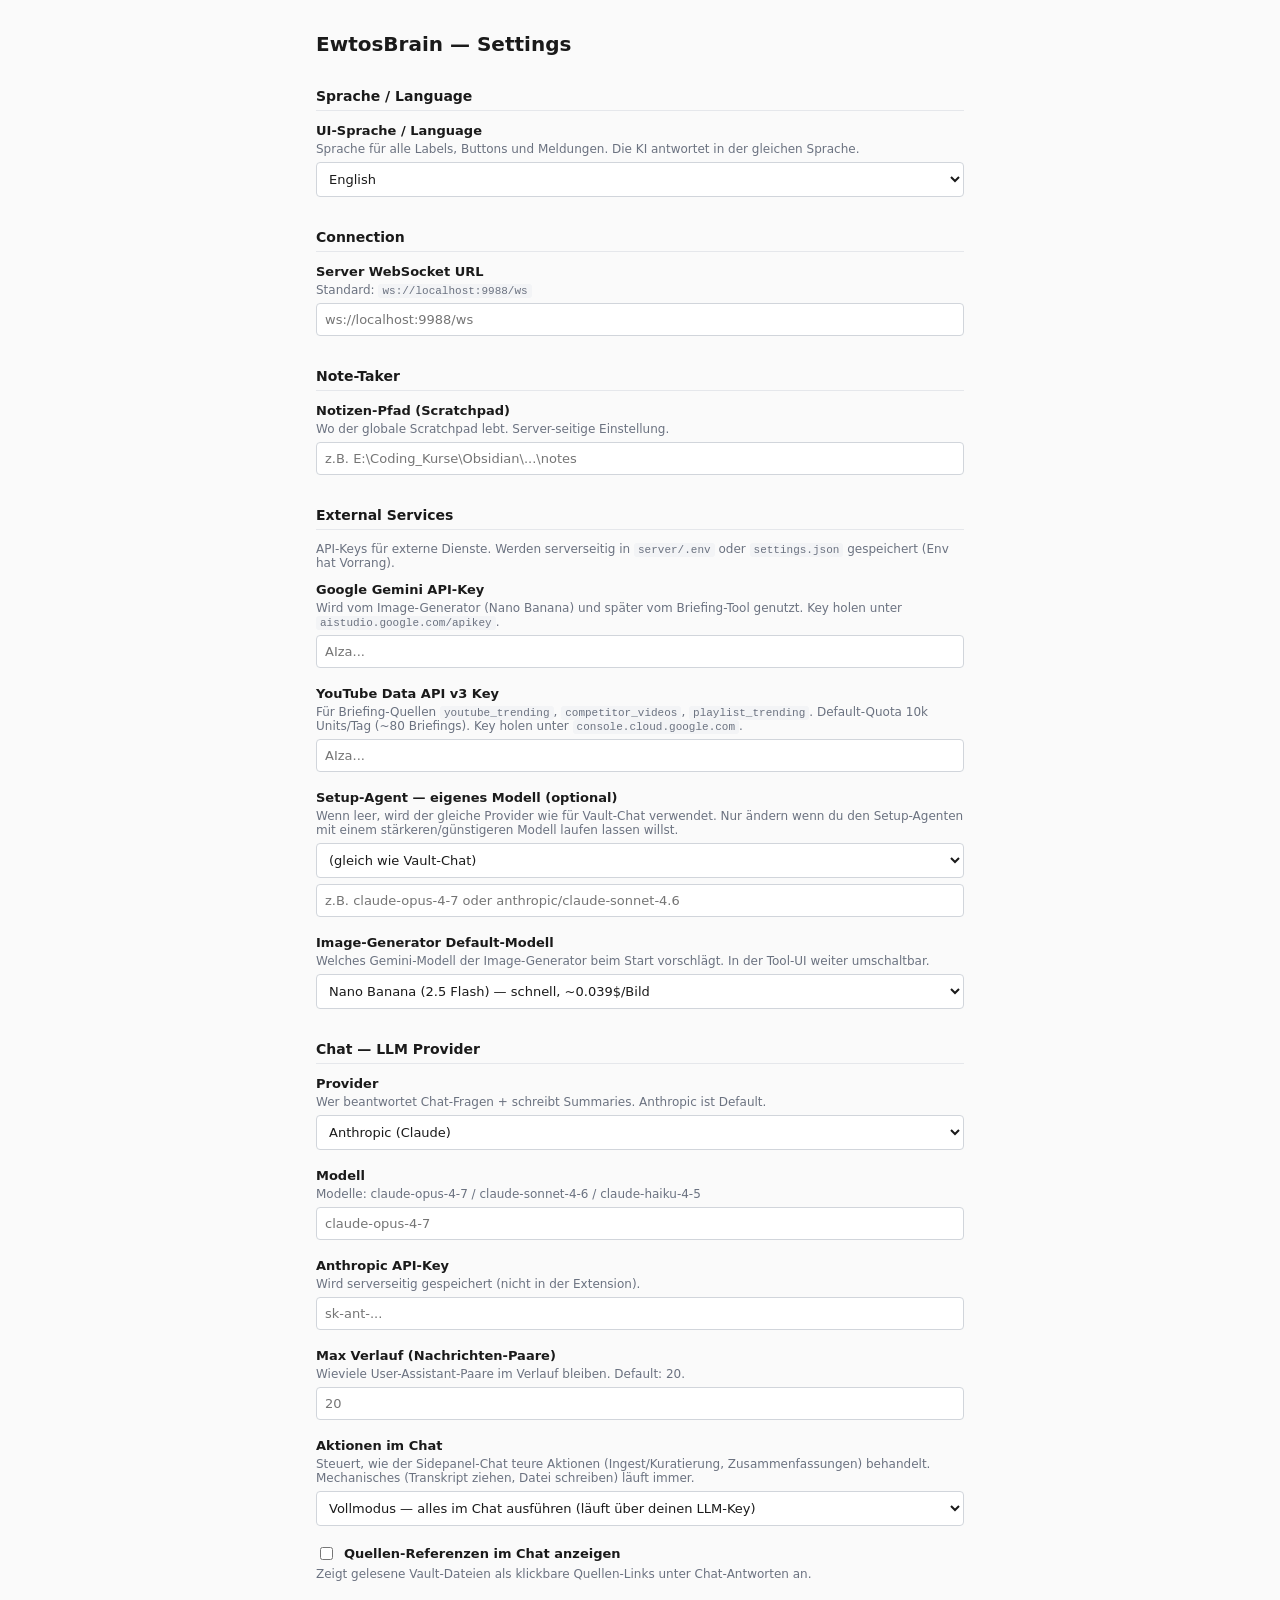
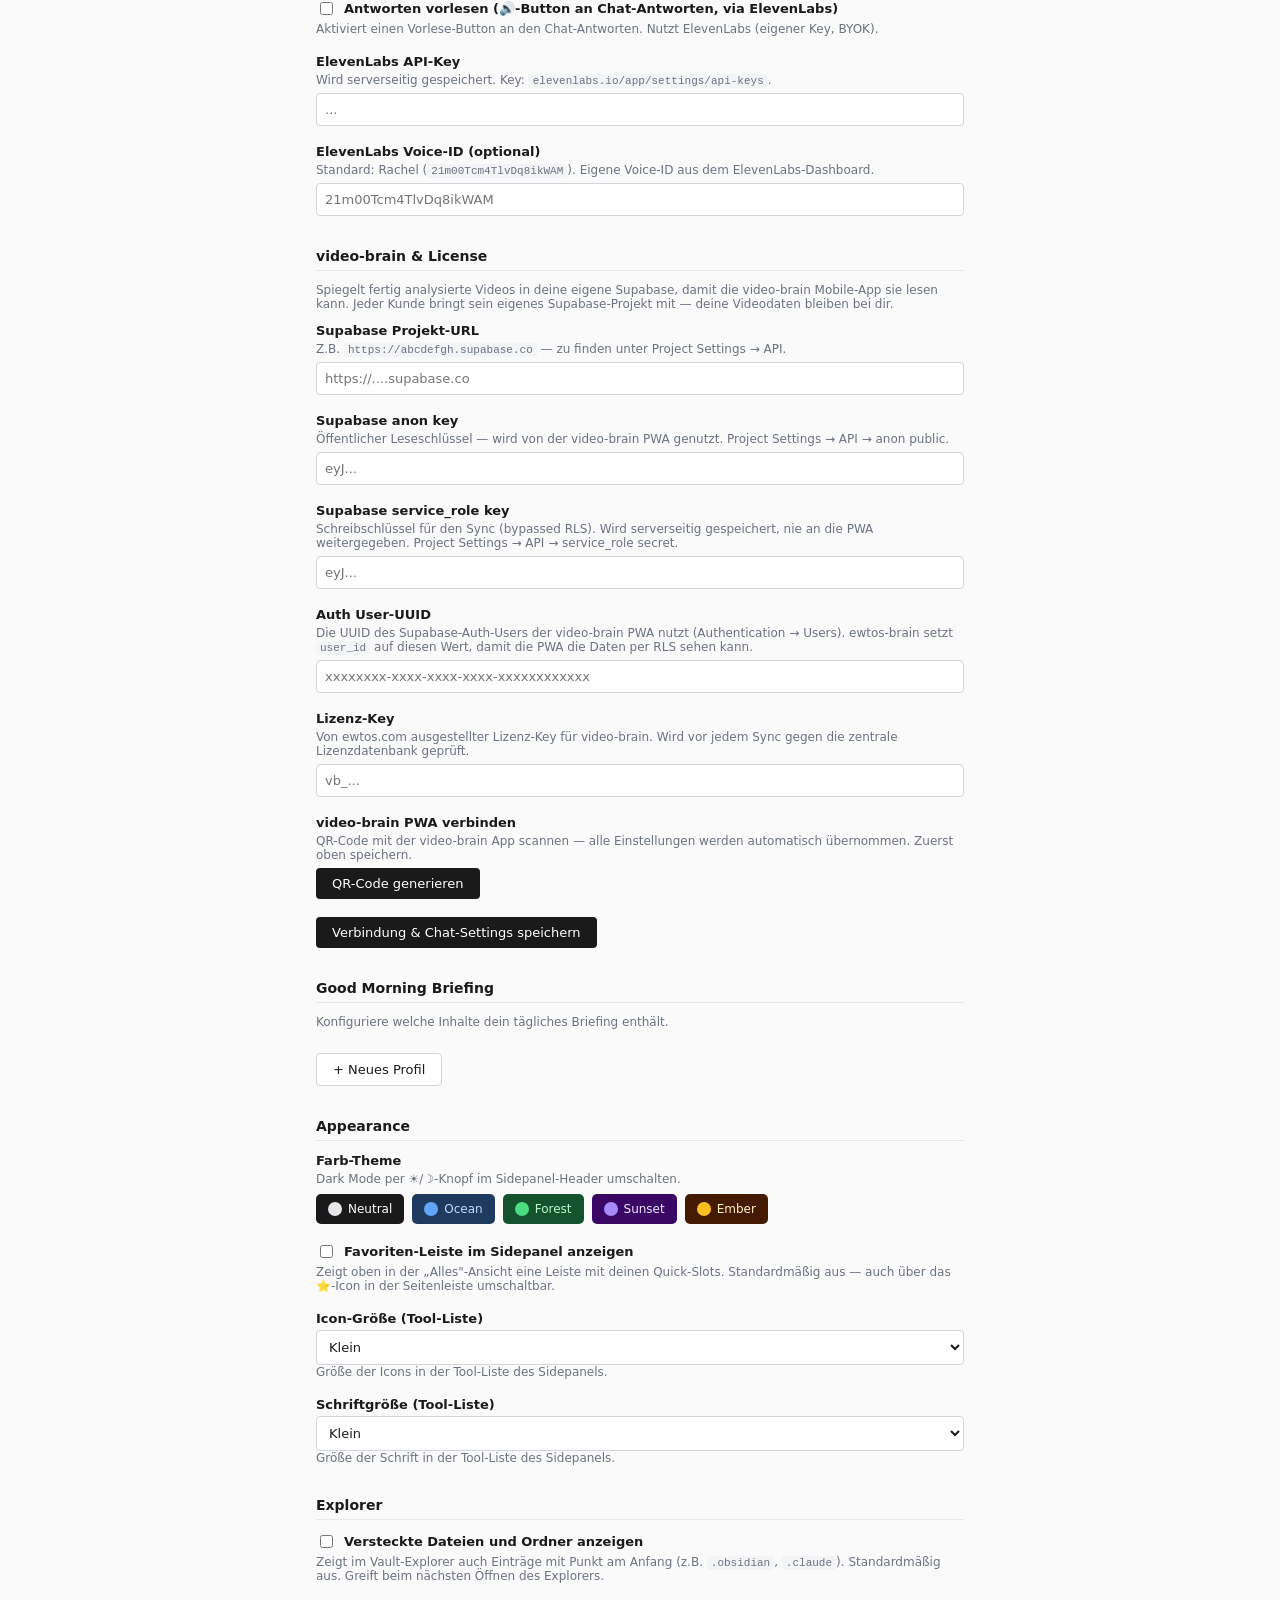
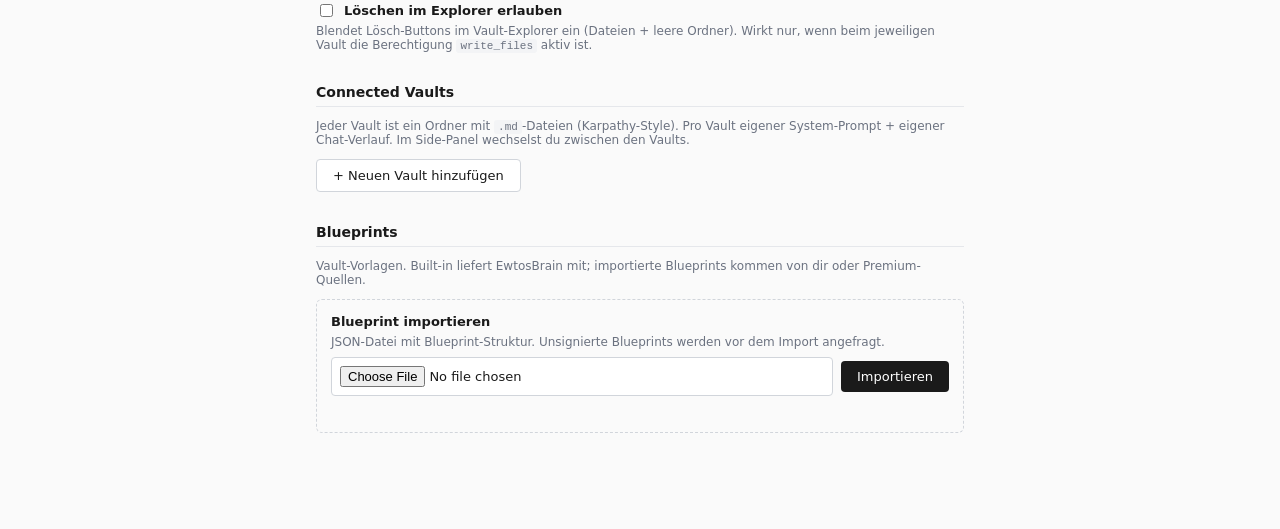
==== extension/options/options.html @ ece47c53 "feat: i18n Phase A — Extension string substitution + entry-point wiring - chat.js, notes.js, bookmar" ====
<!DOCTYPE html>
<html lang="en">
<head>
  <meta charset="UTF-8" />
  <title data-i18n="options.title">EwtosBrain — Settings</title>
  <link rel="stylesheet" href="../themes.css" />
  <style>
    * { box-sizing: border-box; }
    body {
      font-family: -apple-system, BlinkMacSystemFont, "Segoe UI", system-ui, sans-serif;
      max-width: 680px;
      margin: 32px auto;
      padding: 0 16px 64px;
      color: var(--text);
      background: var(--bg);
    }
    h1 { font-size: 20px; margin-bottom: 24px; color: var(--text); }
    h2 {
      font-size: 14px;
      margin-top: 32px;
      margin-bottom: 12px;
      padding-bottom: 6px;
      border-bottom: 1px solid var(--border);
      color: var(--text);
    }
    .field { margin-bottom: 18px; }
    label { display: block; font-weight: 600; font-size: 13px; margin-bottom: 4px; color: var(--text); }
    .hint { font-size: 12px; color: var(--text-muted); margin-bottom: 6px; }
    .hint code {
      background: var(--bg-subtle);
      padding: 1px 4px;
      border-radius: 3px;
      font-family: ui-monospace, "Consolas", monospace;
      font-size: 11px;
    }
    input, select, textarea {
      width: 100%;
      padding: 8px;
      border: 1px solid var(--border-input);
      border-radius: 4px;
      font-size: 13px;
      font-family: inherit;
      background: var(--bg-card);
      color: var(--text);
    }
    input[type="checkbox"], input[type="radio"] { width: auto; padding: 0; border: none; background: none; }
    textarea {
      min-height: 140px;
      resize: vertical;
      font-family: ui-monospace, "Consolas", monospace;
      font-size: 12px;
      line-height: 1.4;
    }
    button {
      padding: 8px 16px;
      background: var(--accent);
      color: var(--accent-text);
      border: none;
      border-radius: 4px;
      cursor: pointer;
      font-size: 13px;
      font-family: inherit;
    }
    button:hover:not(:disabled) { background: var(--accent-hover); }
    button:disabled { opacity: 0.5; cursor: not-allowed; }
    button.secondary {
      background: var(--bg-card);
      color: var(--text);
      border: 1px solid var(--border-input);
    }
    button.danger {
      background: var(--bg-card);
      color: var(--status-offline);
      border: 1px solid var(--badge-overdue-bg);
    }
    button.danger:hover { background: var(--badge-overdue-bg); }
    .saved { font-size: 12px; margin-left: 8px; }

    .vault-card {
      border: 1px solid var(--border);
      border-radius: 6px;
      margin-bottom: 10px;
      background: var(--bg-card);
    }
    .vault-card.editing { border-color: var(--accent); }
    .vault-header {
      display: flex;
      align-items: center;
      gap: 10px;
      padding: 12px 14px;
      cursor: pointer;
      user-select: none;
    }
    .vault-header:hover { background: var(--bg-hover); }
    .vault-card.editing .vault-header { background: var(--bg-hover); cursor: default; }
    .vault-title { flex: 1; min-width: 0; }
    .vault-title strong { font-size: 14px; display: block; }
    .vault-path-summary {
      font-size: 11px;
      color: var(--text-muted);
      font-family: ui-monospace, "Consolas", monospace;
      overflow: hidden;
      text-overflow: ellipsis;
      white-space: nowrap;
    }
    .vault-toggle {
      background: none;
      border: none;
      padding: 4px 8px;
      font-size: 14px;
      color: var(--text-muted);
      cursor: pointer;
    }
    .vault-body {
      display: none;
      padding: 0 14px 14px;
      border-top: 1px solid var(--border);
    }
    .vault-card.editing .vault-body { display: block; }
    .vault-actions {
      display: flex;
      gap: 6px;
      flex-wrap: wrap;
      margin-top: 12px;
    }
    .vault-status {
      font-size: 11px;
      color: var(--text-muted);
      margin-top: 8px;
      min-height: 14px;
    }
    .vault-status.error { color: var(--status-offline); }
    .vault-status.success { color: var(--status-online); }

    #add-vault-form {
      border: 1px dashed var(--border-input);
      border-radius: 6px;
      padding: 14px;
      margin-top: 12px;
      background: var(--bg);
    }
    #add-vault-form.hidden { display: none; }
    .empty-vaults {
      color: var(--text-muted);
      font-size: 12px;
      font-style: italic;
      padding: 12px 0;
    }

    .theme-previews {
      display: flex;
      gap: 8px;
      flex-wrap: wrap;
      margin-top: 8px;
    }
    .theme-swatch {
      display: flex;
      align-items: center;
      gap: 6px;
      padding: 6px 10px;
      border-radius: 5px;
      border: 2px solid transparent;
      cursor: pointer;
      font-size: 12px;
      font-weight: 500;
      transition: border-color 0.1s;
    }
    .theme-swatch .dot {
      width: 14px;
      height: 14px;
      border-radius: 50%;
      flex-shrink: 0;
    }
    .theme-swatch.active { outline: 2px solid var(--accent); outline-offset: 2px; }

    .swatch-neutral { background: #1a1a1a; color: #fff; }
    .swatch-ocean   { background: #1e3a5f; color: #bfdbfe; }
    .swatch-forest  { background: #14532d; color: #bbf7d0; }
    .swatch-sunset  { background: #3b0764; color: #ede9fe; }
    .swatch-ember   { background: #451a03; color: #fef3c7; }

    .dot-neutral { background: #e5e7eb; }
    .dot-ocean   { background: #60a5fa; }
    .dot-forest  { background: #4ade80; }
    .dot-sunset  { background: #a78bfa; }
    .dot-ember   { background: #fbbf24; }

    .provider-field.hidden { display: none; }

    .source-tags { display: flex; gap: 4px; flex-wrap: wrap; margin: 4px 0; }
    .source-tag {
      font-size: 10px; padding: 2px 6px; border-radius: 3px;
      background: var(--bg-subtle, #f3f4f6); color: var(--text-muted, #6b7280);
      border: 1px solid var(--border, #e5e7eb);
    }
    .briefing-block {
      border: 1px solid var(--border-input, #e5e7eb); border-radius: 6px;
      padding: 8px 10px; background: var(--bg, #fff);
    }
    .briefing-block-head { display: flex; align-items: center; gap: 6px; }
    .briefing-block-btn {
      padding: 2px 7px; font-size: 13px; line-height: 1; border-radius: 4px;
      border: 1px solid var(--border-input, #ddd); background: transparent;
      color: var(--text, inherit); cursor: pointer; width: auto;
    }
    .briefing-block-btn:hover:not(:disabled) { background: var(--bg-hover, rgba(0,0,0,0.05)); }
    .briefing-block-btn:disabled { opacity: 0.35; cursor: default; }
    .briefing-block-btn.danger { color: #e5534b; border-color: #e5534b; }
    .briefing-block-params {
      display: flex; flex-wrap: wrap; gap: 8px; margin-top: 8px;
      padding-left: 4px;
    }
    .briefing-param { display: flex; flex-direction: column; gap: 2px; font-size: 11px; font-weight: normal; flex: 1; min-width: 120px; }
    .briefing-param input, .briefing-param textarea { font-size: 12px; padding: 4px 6px; }
  </style>
</head>
<body>
  <h1 data-i18n="options.h1">EwtosBrain — Settings</h1>

  <h2>Sprache / Language</h2>
  <div class="field">
    <label for="uiLanguage">UI-Sprache / Language</label>
    <div class="hint">Sprache für alle Labels, Buttons und Meldungen. Die KI antwortet in der gleichen Sprache.</div>
    <select id="uiLanguage">
      <option value="en">English</option>
      <option value="de">Deutsch</option>
      <option value="it">Italiano</option>
      <option value="es">Español</option>
    </select>
  </div>

  <h2 data-i18n="options.section_connection">Connection</h2>

  <div class="field">
    <label for="serverUrl">Server WebSocket URL</label>
    <div class="hint">Standard: <code>ws://localhost:9988/ws</code></div>
    <input id="serverUrl" type="text" placeholder="ws://localhost:9988/ws" />
  </div>

  <h2 data-i18n="options.section_notes">Note-Taker</h2>

  <div class="field">
    <label for="notesPath">Notizen-Pfad (Scratchpad)</label>
    <div class="hint">Wo der globale Scratchpad lebt. Server-seitige Einstellung.</div>
    <input id="notesPath" type="text" placeholder="z.B. E:\Coding_Kurse\Obsidian\...\notes" />
  </div>

  <h2 data-i18n="options.section_external">External Services</h2>
  <div class="hint" style="margin-bottom: 12px;">
    API-Keys für externe Dienste. Werden serverseitig in <code>server/.env</code> oder <code>settings.json</code> gespeichert (Env hat Vorrang).
  </div>

  <div class="field external-service-card">
    <label for="geminiApiKey">Google Gemini API-Key</label>
    <div class="hint">
      Wird vom Image-Generator (Nano Banana) und später vom Briefing-Tool genutzt. Key holen unter
      <code>aistudio.google.com/apikey</code>. <span id="geminiApiKeyStatus" style="font-weight: 600;"></span>
    </div>
    <input id="geminiApiKey" type="password" placeholder="AIza..." autocomplete="off" />
  </div>

  <div class="field external-service-card">
    <label for="youtubeApiKey">YouTube Data API v3 Key</label>
    <div class="hint">
      Für Briefing-Quellen <code>youtube_trending</code>, <code>competitor_videos</code>, <code>playlist_trending</code>.
      Default-Quota 10k Units/Tag (~80 Briefings). Key holen unter <code>console.cloud.google.com</code>.
      <span id="youtubeApiKeyStatus" style="font-weight: 600;"></span>
    </div>
    <input id="youtubeApiKey" type="password" placeholder="AIza..." autocomplete="off" />
  </div>

  <div class="field external-service-card">
    <label for="setupAgentProvider">Setup-Agent — eigenes Modell (optional)</label>
    <div class="hint">
      Wenn leer, wird der gleiche Provider wie für Vault-Chat verwendet. Nur ändern wenn du den Setup-Agenten
      mit einem stärkeren/günstigeren Modell laufen lassen willst.
    </div>
    <select id="setupAgentProvider" style="margin-bottom: 6px;">
      <option value="">(gleich wie Vault-Chat)</option>
      <option value="anthropic">Anthropic (Claude)</option>
      <option value="openai">OpenAI (GPT)</option>
      <option value="ollama">Ollama (lokal)</option>
      <option value="mistral">Mistral</option>
      <option value="openrouter">OpenRouter (beliebiges Modell)</option>
    </select>
    <input id="setupAgentModel" type="text" placeholder="z.B. claude-opus-4-7 oder anthropic/claude-sonnet-4.6" autocomplete="off" />
  </div>

  <div class="field external-service-card">
    <label for="imageGenModel">Image-Generator Default-Modell</label>
    <div class="hint">Welches Gemini-Modell der Image-Generator beim Start vorschlägt. In der Tool-UI weiter umschaltbar.</div>
    <select id="imageGenModel">
      <option value="gemini-2.5-flash-image">Nano Banana (2.5 Flash) — schnell, ~0.039$/Bild</option>
      <option value="gemini-3.1-flash-image-preview">Nano Banana 2 (3.1 Flash) — bessere Qualität</option>
      <option value="gemini-3-pro-image-preview">Nano Banana Pro (3 Pro) — 4K</option>
    </select>
  </div>

  <h2 data-i18n="options.section_chat">Chat — LLM Provider</h2>

  <div class="field">
    <label for="llmProvider">Provider</label>
    <div class="hint">Wer beantwortet Chat-Fragen + schreibt Summaries. Anthropic ist Default.</div>
    <select id="llmProvider">
      <option value="anthropic">Anthropic (Claude)</option>
      <option value="openai">OpenAI (GPT) — Backend Stufe 4</option>
      <option value="ollama">Ollama (lokal, DSGVO) — Backend Stufe 5</option>
      <option value="mistral">Mistral — Backend Stufe 6</option>
      <option value="openrouter">OpenRouter (beliebiges Modell)</option>
    </select>
  </div>

  <div class="field">
    <label for="llmModel">Modell</label>
    <div class="hint" id="llmModelHint">Modelle: claude-opus-4-7 / claude-sonnet-4-6 / claude-haiku-4-5</div>
    <input id="llmModel" type="text" placeholder="claude-opus-4-7" autocomplete="off" list="llmModelList" />
    <datalist id="llmModelList">
      <option value="claude-opus-4-7">claude-opus-4-7 (Default, am stärksten für Tool-Use)</option>
      <option value="claude-sonnet-4-6">claude-sonnet-4-6 (günstiger)</option>
      <option value="claude-haiku-4-5">claude-haiku-4-5 (schnell, günstig)</option>
    </datalist>
  </div>

  <div class="field provider-field" data-provider="anthropic">
    <label for="anthropicApiKey">Anthropic API-Key</label>
    <div class="hint">Wird serverseitig gespeichert (nicht in der Extension). <span id="anthropicApiKeyStatus" style="font-weight: 600;"></span></div>
    <input id="anthropicApiKey" type="password" placeholder="sk-ant-..." autocomplete="off" />
  </div>

  <div class="field provider-field hidden" data-provider="openai">
    <label for="openaiApiKey">OpenAI API-Key</label>
    <div class="hint">Wird serverseitig gespeichert. <span id="openaiApiKeyStatus" style="font-weight: 600;"></span></div>
    <input id="openaiApiKey" type="password" placeholder="sk-..." autocomplete="off" />
  </div>

  <div class="field provider-field hidden" data-provider="ollama">
    <label for="ollamaBaseUrl">Ollama Base-URL</label>
    <div class="hint">Standard lokal: <code>http://localhost:11434</code>. Ollama muss separat installiert + gestartet sein (<code>ollama serve</code>).</div>
    <input id="ollamaBaseUrl" type="text" placeholder="http://localhost:11434" autocomplete="off" />
  </div>

  <div class="field provider-field hidden" data-provider="mistral">
    <label for="mistralApiKey">Mistral API-Key</label>
    <div class="hint">Wird serverseitig gespeichert. <span id="mistralApiKeyStatus" style="font-weight: 600;"></span></div>
    <input id="mistralApiKey" type="password" placeholder="..." autocomplete="off" />
  </div>

  <div class="field provider-field hidden" data-provider="openrouter">
    <label for="openrouterApiKey">OpenRouter API-Key</label>
    <div class="hint">Wird serverseitig gespeichert. Modell oben frei wählbar (Slug, z.B. <code>anthropic/claude-sonnet-4.6</code>, <code>openai/gpt-4o</code>, <code>google/gemini-2.0-flash</code>). <span id="openrouterApiKeyStatus" style="font-weight: 600;"></span></div>
    <input id="openrouterApiKey" type="password" placeholder="sk-or-..." autocomplete="off" />
  </div>

  <div class="field provider-field hidden" data-provider="openrouter">
    <label for="openrouterBaseUrl">OpenRouter Base-URL (optional)</label>
    <div class="hint">Standard: <code>https://openrouter.ai/api/v1</code>. Nur ändern bei Proxy/Self-Host.</div>
    <input id="openrouterBaseUrl" type="text" placeholder="https://openrouter.ai/api/v1" autocomplete="off" />
  </div>

  <div class="field">
    <label for="maxUserTurns">Max Verlauf (Nachrichten-Paare)</label>
    <div class="hint">Wieviele User-Assistant-Paare im Verlauf bleiben. Default: 20.</div>
    <input id="maxUserTurns" type="number" min="1" max="100" placeholder="20" />
  </div>

  <div class="field">
    <label for="chatHeavyOpsMode">Aktionen im Chat</label>
    <div class="hint">Steuert, wie der Sidepanel-Chat teure Aktionen (Ingest/Kuratierung, Zusammenfassungen) behandelt. Mechanisches (Transkript ziehen, Datei schreiben) läuft immer.</div>
    <select id="chatHeavyOpsMode">
      <option value="full">Vollmodus — alles im Chat ausführen (läuft über deinen LLM-Key)</option>
      <option value="hint">Hinweis-Modus — vor teurer Kuratierung Kosten-Hinweis + Claude-Code-Empfehlung</option>
    </select>
  </div>

  <div class="field">
    <label for="chatShowSources" class="checkbox-row" style="display:flex;align-items:center;gap:8px;">
      <input id="chatShowSources" type="checkbox" />
      <span>Quellen-Referenzen im Chat anzeigen</span>
    </label>
    <div class="hint">Zeigt gelesene Vault-Dateien als klickbare Quellen-Links unter Chat-Antworten an.</div>
  </div>

  <div class="field">
    <label for="chatTtsEnabled" class="checkbox-row" style="display:flex;align-items:center;gap:8px;">
      <input id="chatTtsEnabled" type="checkbox" />
      <span>Antworten vorlesen (🔊-Button an Chat-Antworten, via ElevenLabs)</span>
    </label>
    <div class="hint">Aktiviert einen Vorlese-Button an den Chat-Antworten. Nutzt ElevenLabs (eigener Key, BYOK).</div>
  </div>

  <div class="field">
    <label for="elevenlabsApiKey">ElevenLabs API-Key</label>
    <div class="hint">Wird serverseitig gespeichert. Key: <code>elevenlabs.io/app/settings/api-keys</code>. <span id="elevenlabsApiKeyStatus" style="font-weight: 600;"></span></div>
    <input id="elevenlabsApiKey" type="password" placeholder="..." autocomplete="off" />
  </div>

  <div class="field">
    <label for="elevenlabsVoiceId">ElevenLabs Voice-ID (optional)</label>
    <div class="hint">Standard: Rachel (<code>21m00Tcm4TlvDq8ikWAM</code>). Eigene Voice-ID aus dem ElevenLabs-Dashboard.</div>
    <input id="elevenlabsVoiceId" type="text" placeholder="21m00Tcm4TlvDq8ikWAM" autocomplete="off" />
  </div>

  <h2 data-i18n="options.section_videobrain">video-brain &amp; License</h2>
  <div class="hint" style="margin-bottom: 12px;">
    Spiegelt fertig analysierte Videos in deine eigene Supabase, damit die video-brain Mobile-App sie lesen kann.
    Jeder Kunde bringt sein eigenes Supabase-Projekt mit — deine Videodaten bleiben bei dir.
  </div>

  <div class="field external-service-card">
    <label for="videoBrainSupabaseUrl">Supabase Projekt-URL</label>
    <div class="hint">
      Z.B. <code>https://abcdefgh.supabase.co</code> — zu finden unter Project Settings → API.
    </div>
    <input id="videoBrainSupabaseUrl" type="url" placeholder="https://....supabase.co" autocomplete="off" />
  </div>

  <div class="field external-service-card">
    <label for="videoBrainSupabaseAnonKey">Supabase anon key <span id="videoBrainSupabaseAnonKeyStatus" style="font-weight: 600;"></span></label>
    <div class="hint">
      Öffentlicher Leseschlüssel — wird von der video-brain PWA genutzt. Project Settings → API → anon public.
    </div>
    <input id="videoBrainSupabaseAnonKey" type="password" placeholder="eyJ..." autocomplete="off" />
  </div>

  <div class="field external-service-card">
    <label for="videoBrainSupabaseServiceKey">Supabase service_role key <span id="videoBrainSupabaseServiceKeyStatus" style="font-weight: 600;"></span></label>
    <div class="hint">
      Schreibschlüssel für den Sync (bypassed RLS). Wird serverseitig gespeichert, nie an die PWA weitergegeben.
      Project Settings → API → service_role secret.
    </div>
    <input id="videoBrainSupabaseServiceKey" type="password" placeholder="eyJ..." autocomplete="off" />
  </div>

  <div class="field external-service-card">
    <label for="videoBrainSupabaseUserId">Auth User-UUID</label>
    <div class="hint">
      Die UUID des Supabase-Auth-Users der video-brain PWA nutzt (Authentication → Users).
      ewtos-brain setzt <code>user_id</code> auf diesen Wert, damit die PWA die Daten per RLS sehen kann.
    </div>
    <input id="videoBrainSupabaseUserId" type="text" placeholder="xxxxxxxx-xxxx-xxxx-xxxx-xxxxxxxxxxxx" autocomplete="off" />
  </div>

  <div class="field external-service-card">
    <label for="videoBrainLicenseKey">Lizenz-Key <span id="videoBrainLicenseApiKeyStatus" style="font-weight: 600;"></span></label>
    <div class="hint">
      Von ewtos.com ausgestellter Lizenz-Key für video-brain. Wird vor jedem Sync gegen die zentrale Lizenzdatenbank geprüft.
    </div>
    <input id="videoBrainLicenseKey" type="password" placeholder="vb_..." autocomplete="off" />
  </div>

  <div class="field external-service-card">
    <label>video-brain PWA verbinden</label>
    <div class="hint">QR-Code mit der video-brain App scannen — alle Einstellungen werden automatisch übernommen. Zuerst oben speichern.</div>
    <button id="generateVideoBrainQrBtn" type="button">QR-Code generieren</button>
    <div id="videoBrainQrContainer" style="margin-top:12px; display:none; text-align:center;">
      <div id="videoBrainQrCanvas"></div>
      <div class="hint" style="margin-top:6px; word-break:break-all;" id="videoBrainQrHint"></div>
    </div>
  </div>

  <button id="save" type="button">Verbindung &amp; Chat-Settings speichern</button>
  <span id="saved" class="saved" hidden></span>

  <h2 data-i18n="options.section_briefing">Good Morning Briefing</h2>
  <div class="hint" style="margin-bottom: 12px;">Konfiguriere welche Inhalte dein tägliches Briefing enthält.</div>

  <div id="briefing-profiles-list"></div>

  <div id="briefing-new-form" style="display:none; border: 1px dashed var(--border-input); border-radius: 6px; padding: 14px; margin-top: 12px; background: var(--bg);">
    <div class="field">
      <label for="briefing-new-name">Profil-Name</label>
      <input type="text" id="briefing-new-name" placeholder="z.B. Morgen-Briefing">
    </div>
    <div class="field">
      <label>Bausteine <span class="hint" style="display:inline; font-weight:normal;">(Reihenfolge = Anzeige-Reihenfolge im Briefing)</span></label>
      <div id="briefing-blocks-list" style="display:flex; flex-direction:column; gap:6px; margin-top:6px;"></div>
      <div id="briefing-add-row" style="display:flex; gap:6px; margin-top:8px;">
        <select id="briefing-source-picker" style="flex:1;"></select>
        <button type="button" id="briefing-add-source" class="secondary">+ hinzufügen</button>
      </div>
    </div>
    <div class="vault-actions">
      <button type="button" id="briefing-save-new">Profil speichern</button>
      <button type="button" id="briefing-cancel-new" class="secondary">Abbrechen</button>
    </div>
  </div>

  <button type="button" id="briefing-add-btn" class="secondary" style="margin-top: 12px;">+ Neues Profil</button>

  <h2 data-i18n="options.section_appearance">Appearance</h2>

  <div class="field">
    <label>Farb-Theme</label>
    <div class="hint">Dark Mode per ☀/☽-Knopf im Sidepanel-Header umschalten.</div>
    <div class="theme-previews">
      <button type="button" class="theme-swatch swatch-neutral" data-theme="neutral">
        <span class="dot dot-neutral"></span> Neutral
      </button>
      <button type="button" class="theme-swatch swatch-ocean" data-theme="ocean">
        <span class="dot dot-ocean"></span> Ocean
      </button>
      <button type="button" class="theme-swatch swatch-forest" data-theme="forest">
        <span class="dot dot-forest"></span> Forest
      </button>
      <button type="button" class="theme-swatch swatch-sunset" data-theme="sunset">
        <span class="dot dot-sunset"></span> Sunset
      </button>
      <button type="button" class="theme-swatch swatch-ember" data-theme="ember">
        <span class="dot dot-ember"></span> Ember
      </button>
    </div>
    <input id="theme" type="hidden" value="neutral" />
  </div>

  <div class="field">
    <label style="display:flex;align-items:center;gap:8px;cursor:pointer;">
      <input id="showQuickRow" type="checkbox" />
      <span>Favoriten-Leiste im Sidepanel anzeigen</span>
    </label>
    <div class="hint">Zeigt oben in der „Alles"-Ansicht eine Leiste mit deinen Quick-Slots. Standardmäßig aus — auch über das ⭐-Icon in der Seitenleiste umschaltbar.</div>
  </div>

  <div class="field">
    <label for="uiIconScale">Icon-Größe (Tool-Liste)</label>
    <select id="uiIconScale">
      <option value="1">Klein</option>
      <option value="1.15">Mittel</option>
      <option value="1.35">Groß</option>
    </select>
    <div class="hint">Größe der Icons in der Tool-Liste des Sidepanels.</div>
  </div>

  <div class="field">
    <label for="uiFontScale">Schriftgröße (Tool-Liste)</label>
    <select id="uiFontScale">
      <option value="0.9">Klein</option>
      <option value="1">Mittel</option>
      <option value="1.15">Groß</option>
    </select>
    <div class="hint">Größe der Schrift in der Tool-Liste des Sidepanels.</div>
  </div>

  <h2 data-i18n="options.section_explorer">Explorer</h2>

  <div class="field">
    <label style="display:flex;align-items:center;gap:8px;cursor:pointer;">
      <input id="explorerShowHidden" type="checkbox" />
      <span>Versteckte Dateien und Ordner anzeigen</span>
    </label>
    <div class="hint">Zeigt im Vault-Explorer auch Einträge mit Punkt am Anfang (z.B. <code>.obsidian</code>, <code>.claude</code>). Standardmäßig aus. Greift beim nächsten Öffnen des Explorers.</div>
  </div>

  <div class="field">
    <label style="display:flex;align-items:center;gap:8px;cursor:pointer;">
      <input id="explorerAllowDelete" type="checkbox" />
      <span>Löschen im Explorer erlauben</span>
    </label>
    <div class="hint">Blendet Lösch-Buttons im Vault-Explorer ein (Dateien + leere Ordner). Wirkt nur, wenn beim jeweiligen Vault die Berechtigung <code>write_files</code> aktiv ist.</div>
  </div>

  <h2 data-i18n="options.section_vaults">Connected Vaults</h2>
  <div class="hint" style="margin-bottom: 12px;">
    Jeder Vault ist ein Ordner mit <code>.md</code>-Dateien (Karpathy-Style). Pro Vault eigener System-Prompt + eigener Chat-Verlauf. Im Side-Panel wechselst du zwischen den Vaults.
  </div>

  <div id="vaults-container"></div>

  <button id="add-vault-toggle" type="button" class="secondary">+ Neuen Vault hinzufügen</button>

  <h2 data-i18n="options.section_blueprints">Blueprints</h2>
  <div class="hint" style="margin-bottom: 12px;">
    Vault-Vorlagen. Built-in liefert EwtosBrain mit; importierte Blueprints kommen von dir oder Premium-Quellen.
  </div>

  <div id="blueprint-list"></div>

  <div style="border: 1px dashed var(--border-input); border-radius: 6px; padding: 14px; margin-top: 12px; background: var(--bg);">
    <label for="blueprint-import-file" style="display: block; margin-bottom: 6px;">Blueprint importieren</label>
    <div class="hint" style="margin-bottom: 8px;">JSON-Datei mit Blueprint-Struktur. Unsignierte Blueprints werden vor dem Import angefragt.</div>
    <div style="display: flex; gap: 8px; align-items: center; flex-wrap: wrap;">
      <input type="file" id="blueprint-import-file" accept="application/json" style="flex: 1; min-width: 200px;">
      <button type="button" id="btn-blueprint-import">Importieren</button>
    </div>
    <div id="blueprint-import-status" class="vault-status" style="margin-top: 8px;"></div>
  </div>

  <script src="../lib/qrcode.min.js"></script>
  <script src="options.js"></script>
  <script type="module">
    import { initI18n, localizeDom } from '../i18n/i18n.js';
    await initI18n();
    localizeDom();
  </script>
</body>
</html>
---- extension/themes.css ----
/* ewtos.com — EwtosBrain theme variables */

:root {
  --bg: #fafafa;
  --bg-card: #ffffff;
  --bg-subtle: #f3f4f6;
  --bg-hover: #f9fafb;
  --border: #e5e7eb;
  --border-input: #d1d5db;
  --text: #1a1a1a;
  --text-muted: #6b7280;
  --text-faint: #9ca3af;

  --accent: #1a1a1a;
  --accent-hover: #333333;
  --accent-text: #ffffff;
  --header-bg: #1a1a1a;
  --header-text: #ffffff;

  --status-online: #22c55e;
  --status-offline: #ef4444;

  --ui-icon-scale: 1.15;
  --ui-font-scale: 1;

  --badge-normal-bg: #e5e7eb;
  --badge-normal-text: #374151;
  --badge-soon-bg: #fed7aa;
  --badge-soon-text: #9a3412;
  --badge-overdue-bg: #fecaca;
  --badge-overdue-text: #991b1b;

  --warning-bg: #fef3c7;
  --warning-text: #92400e;
  --warning-border: #fcd34d;
  --warning-code-bg: #fde68a;
}

/* ── Dark mode ─────────────────────────────────── */
[data-mode="dark"] {
  --bg: #111827;
  --bg-card: #1f2937;
  --bg-subtle: #374151;
  --bg-hover: #2d3748;
  --border: #374151;
  --border-input: #4b5563;
  --text: #f9fafb;
  --text-muted: #9ca3af;
  --text-faint: #6b7280;

  --accent: #e5e7eb;
  --accent-hover: #d1d5db;
  --accent-text: #111827;
  --header-bg: #0f172a;
  --header-text: #f9fafb;

  --badge-normal-bg: #374151;
  --badge-normal-text: #d1d5db;
  --badge-soon-bg: #78350f;
  --badge-soon-text: #fed7aa;
  --badge-overdue-bg: #7f1d1d;
  --badge-overdue-text: #fecaca;

  --warning-bg: #292524;
  --warning-text: #fed7aa;
  --warning-border: #78350f;
  --warning-code-bg: #451a03;
}

/* ── Theme: Ocean ──────────────────────────────── */
[data-theme="ocean"] {
  --accent: #1d4ed8;
  --accent-hover: #1e40af;
  --accent-text: #ffffff;
  --header-bg: #1e3a5f;
  --header-text: #bfdbfe;
}

[data-mode="dark"][data-theme="ocean"] {
  --accent: #60a5fa;
  --accent-hover: #93c5fd;
  --accent-text: #1e3a5f;
  --header-bg: #0f172a;
  --header-text: #bfdbfe;
}

/* ── Theme: Forest ─────────────────────────────── */
[data-theme="forest"] {
  --accent: #15803d;
  --accent-hover: #166534;
  --accent-text: #ffffff;
  --header-bg: #14532d;
  --header-text: #bbf7d0;
}

[data-mode="dark"][data-theme="forest"] {
  --accent: #4ade80;
  --accent-hover: #86efac;
  --accent-text: #14532d;
  --header-bg: #052e16;
  --header-text: #bbf7d0;
}

/* ── Theme: Sunset ─────────────────────────────── */
[data-theme="sunset"] {
  --accent: #7c3aed;
  --accent-hover: #6d28d9;
  --accent-text: #ffffff;
  --header-bg: #3b0764;
  --header-text: #ede9fe;
}

[data-mode="dark"][data-theme="sunset"] {
  --accent: #a78bfa;
  --accent-hover: #c4b5fd;
  --accent-text: #2e1065;
  --header-bg: #1a0533;
  --header-text: #ddd6fe;
}

/* ── Theme: Ember ──────────────────────────────── */
[data-theme="ember"] {
  --accent: #b45309;
  --accent-hover: #92400e;
  --accent-text: #ffffff;
  --header-bg: #451a03;
  --header-text: #fef3c7;
}

[data-mode="dark"][data-theme="ember"] {
  --accent: #fbbf24;
  --accent-hover: #fcd34d;
  --accent-text: #451a03;
  --header-bg: #1c0a03;
  --header-text: #fde68a;
}
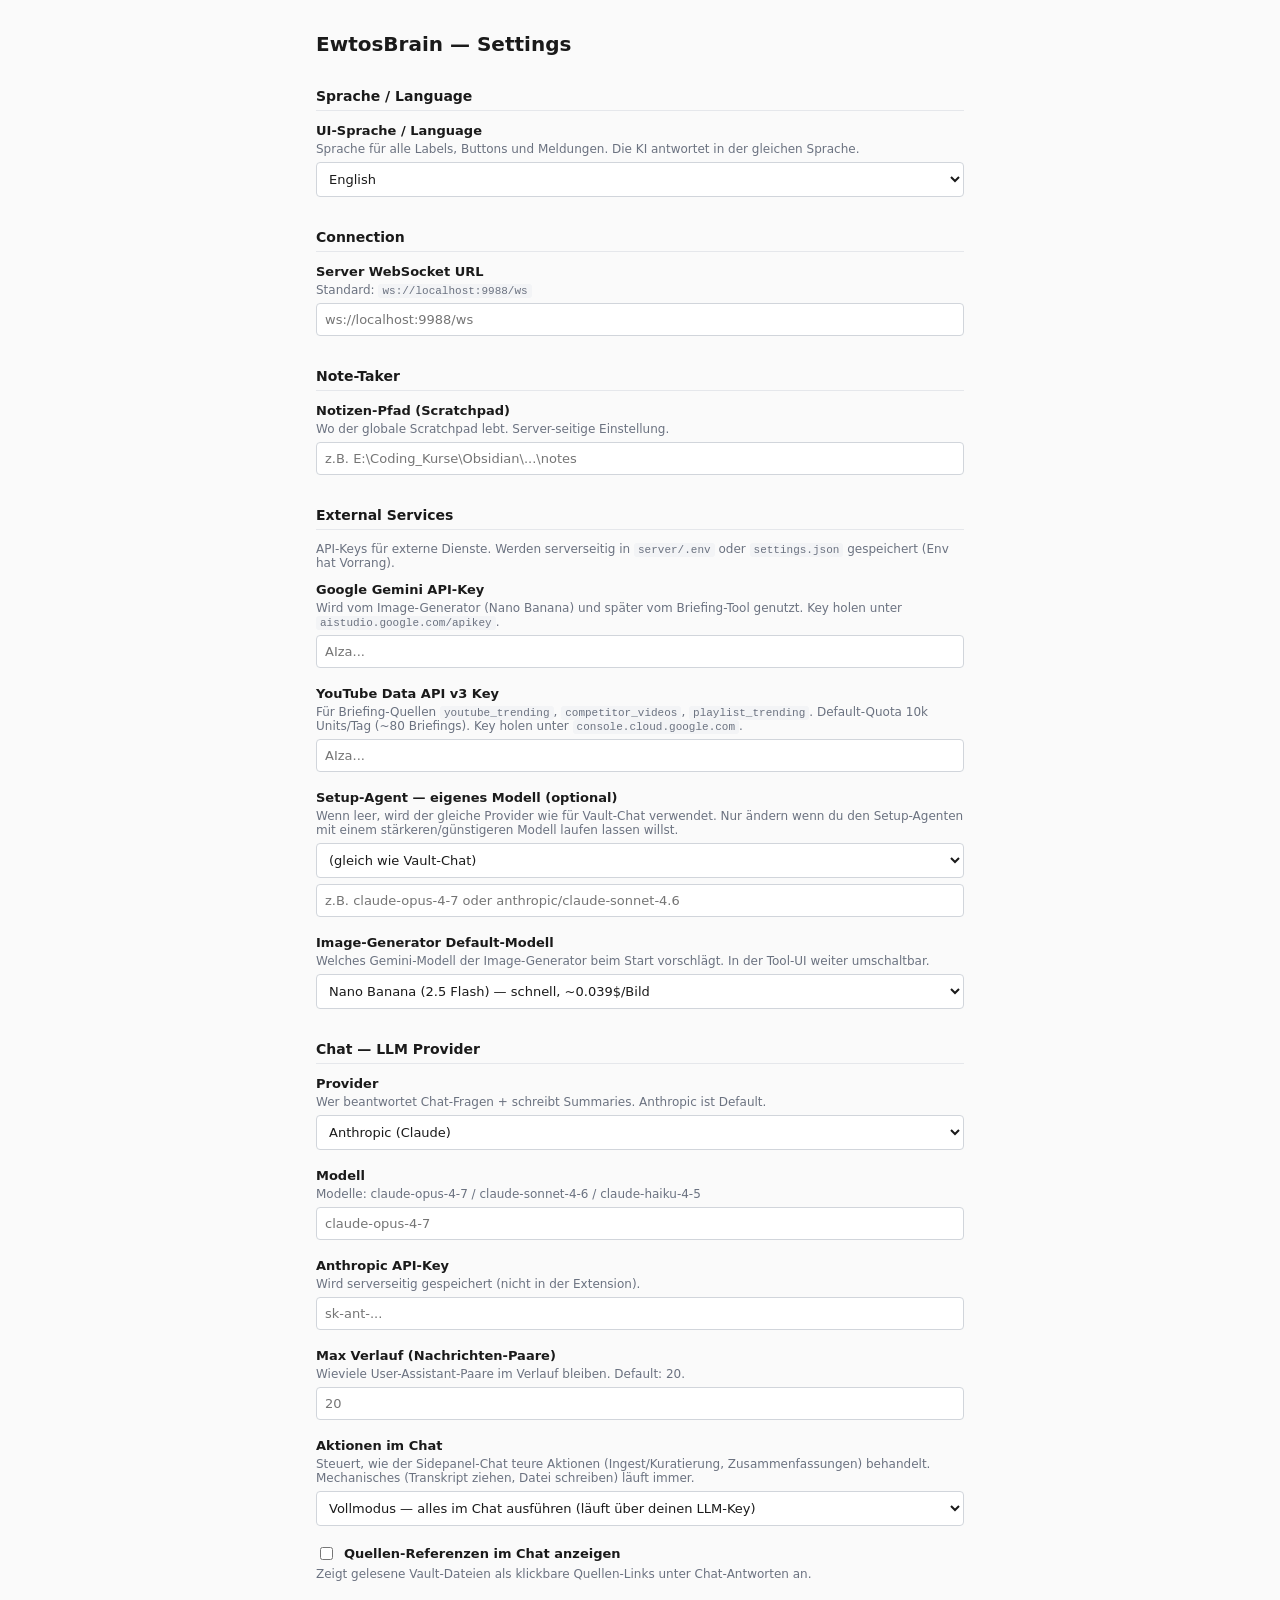
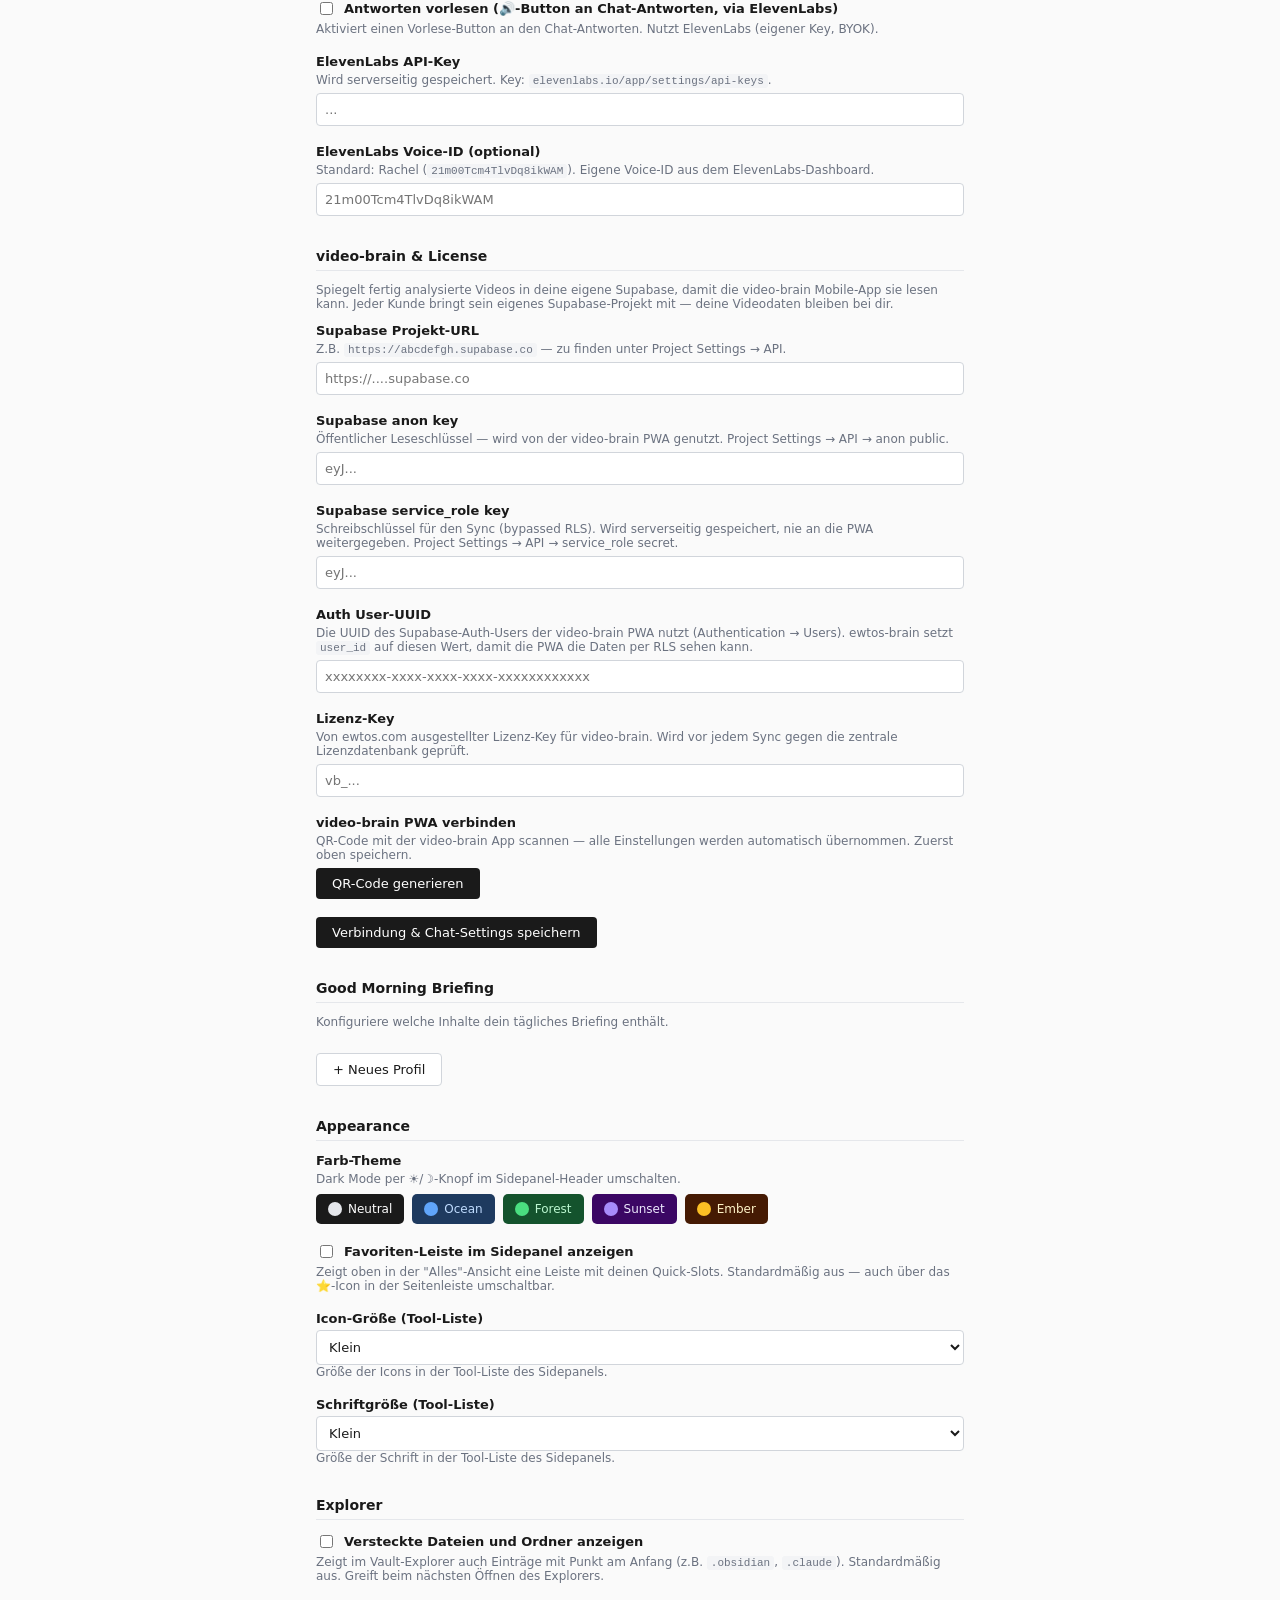
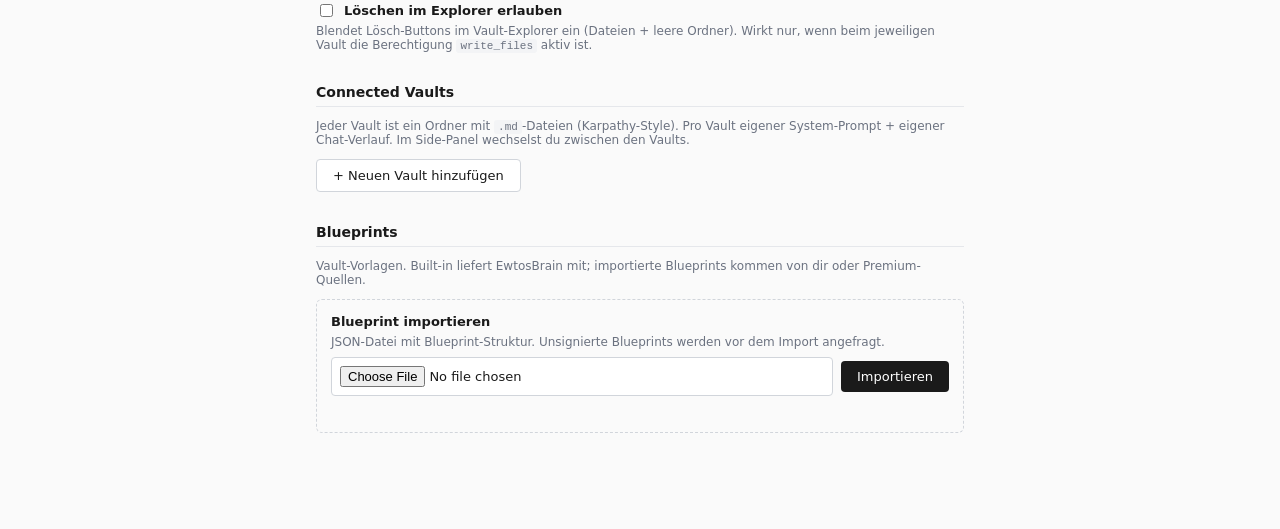
==== commit 0554aeee: "fix: typographic quotes in chat.js and options.html (SyntaxError) chat.js:202 used U+201C/U+201D as " ====
--- a/extension/options/options.html
+++ b/extension/options/options.html
@@ -517,7 +517,7 @@
       <input id="showQuickRow" type="checkbox" />
       <span>Favoriten-Leiste im Sidepanel anzeigen</span>
     </label>
-    <div class="hint">Zeigt oben in der „Alles"-Ansicht eine Leiste mit deinen Quick-Slots. Standardmäßig aus — auch über das ⭐-Icon in der Seitenleiste umschaltbar.</div>
+    <div class="hint">Zeigt oben in der "Alles"-Ansicht eine Leiste mit deinen Quick-Slots. Standardmäßig aus — auch über das ⭐-Icon in der Seitenleiste umschaltbar.</div>
   </div>
 
   <div class="field">
@@ -585,11 +585,6 @@
   </div>
 
   <script src="../lib/qrcode.min.js"></script>
-  <script src="options.js"></script>
-  <script type="module">
-    import { initI18n, localizeDom } from '../i18n/i18n.js';
-    await initI18n();
-    localizeDom();
-  </script>
+  <script src="options.js" type="module"></script>
 </body>
 </html>
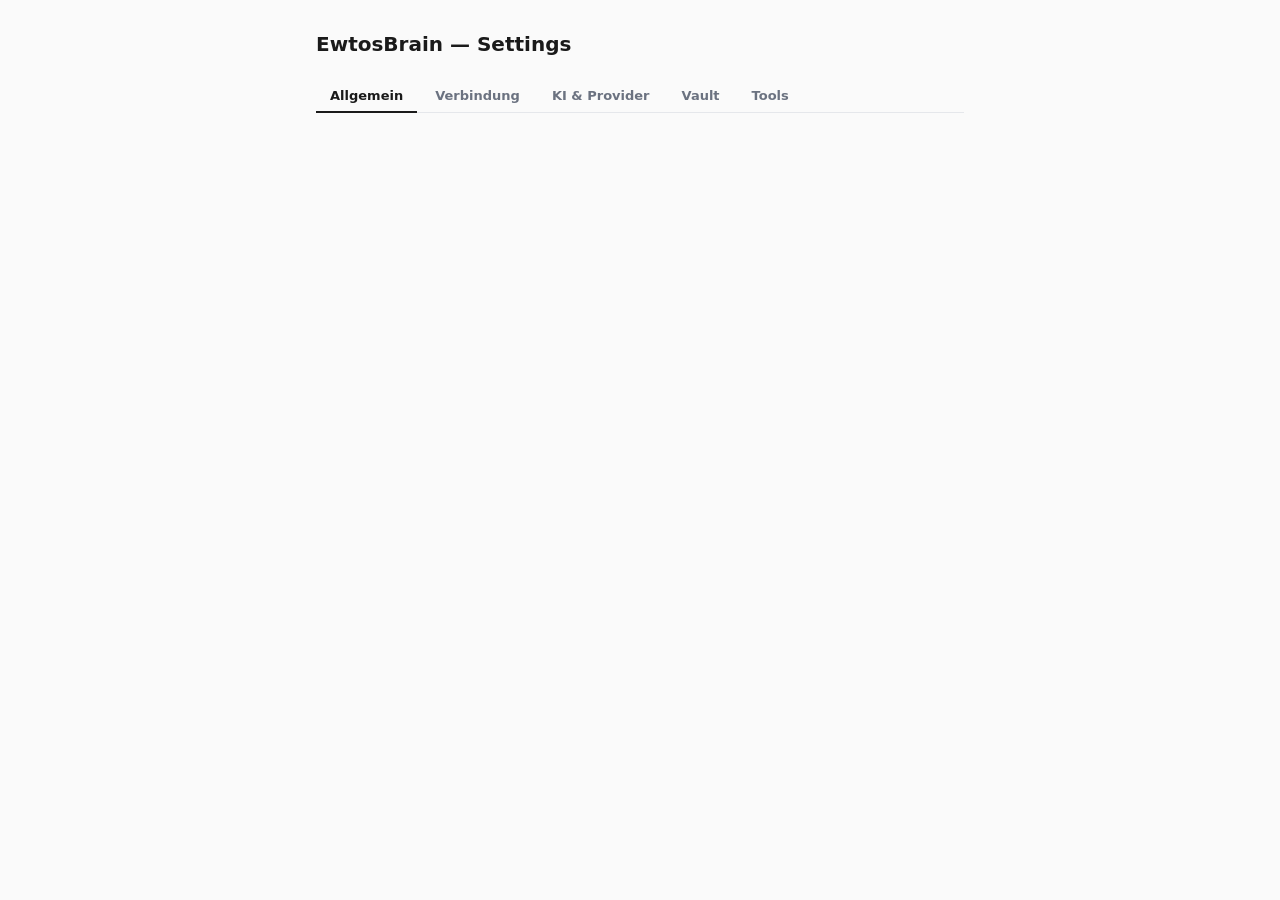
==== commit 3938c8f7: "feat: group options settings into 5 tabs (General/Connection/AI/Vault/Tools) 11 flat sections were a" ====
--- a/extension/options/options.html
+++ b/extension/options/options.html
@@ -23,6 +23,35 @@
       border-bottom: 1px solid var(--border);
       color: var(--text);
     }
+    .settings-section > h2:first-child { margin-top: 0; }
+    .settings-tabs {
+      display: flex;
+      gap: 4px;
+      flex-wrap: wrap;
+      margin-bottom: 24px;
+      border-bottom: 1px solid var(--border);
+    }
+    .settings-tab {
+      width: auto;
+      padding: 8px 14px;
+      border: none;
+      border-bottom: 2px solid transparent;
+      border-radius: 0;
+      background: transparent;
+      color: var(--text-muted);
+      font-size: 13px;
+      font-weight: 600;
+      cursor: pointer;
+      margin-bottom: -1px;
+    }
+    .settings-tab:hover { color: var(--text); }
+    .settings-tab.active {
+      color: var(--text);
+      border-bottom-color: var(--accent, #6366f1);
+    }
+    .settings-section { display: none; }
+    .settings-section.active { display: block; }
+    .settings-section + .settings-section { margin-top: 8px; }
     .field { margin-bottom: 18px; }
     label { display: block; font-weight: 600; font-size: 13px; margin-bottom: 4px; color: var(--text); }
     .hint { font-size: 12px; color: var(--text-muted); margin-bottom: 6px; }
@@ -217,6 +246,16 @@
 <body>
   <h1 data-i18n="options.h1">EwtosBrain — Settings</h1>
 
+  <nav class="settings-tabs" id="settingsTabs">
+    <button type="button" class="settings-tab active" data-tab="general" data-i18n="options.tab_general">Allgemein</button>
+    <button type="button" class="settings-tab" data-tab="connection" data-i18n="options.tab_connection">Verbindung</button>
+    <button type="button" class="settings-tab" data-tab="ai" data-i18n="options.tab_ai">KI &amp; Provider</button>
+    <button type="button" class="settings-tab" data-tab="vault" data-i18n="options.tab_vault">Vault</button>
+    <button type="button" class="settings-tab" data-tab="tools" data-i18n="options.tab_tools">Tools</button>
+  </nav>
+
+
+  <section class="settings-section" data-tab="general">
   <h2>Sprache / Language</h2>
   <div class="field">
     <label for="uiLanguage">UI-Sprache / Language</label>
@@ -229,6 +268,8 @@
     </select>
   </div>
 
+  </section>
+  <section class="settings-section" data-tab="connection">
   <h2 data-i18n="options.section_connection">Connection</h2>
 
   <div class="field">
@@ -237,6 +278,8 @@
     <input id="serverUrl" type="text" placeholder="ws://localhost:9988/ws" />
   </div>
 
+  </section>
+  <section class="settings-section" data-tab="vault">
   <h2 data-i18n="options.section_notes">Note-Taker</h2>
 
   <div class="field">
@@ -245,6 +288,8 @@
     <input id="notesPath" type="text" placeholder="z.B. E:\Coding_Kurse\Obsidian\...\notes" />
   </div>
 
+  </section>
+  <section class="settings-section" data-tab="ai">
   <h2 data-i18n="options.section_external">External Services</h2>
   <div class="hint" style="margin-bottom: 12px;">
     API-Keys für externe Dienste. Werden serverseitig in <code>server/.env</code> oder <code>settings.json</code> gespeichert (Env hat Vorrang).
@@ -296,6 +341,8 @@
     </select>
   </div>
 
+  </section>
+  <section class="settings-section" data-tab="ai">
   <h2 data-i18n="options.section_chat">Chat — LLM Provider</h2>
 
   <div class="field">
@@ -400,6 +447,8 @@
     <input id="elevenlabsVoiceId" type="text" placeholder="21m00Tcm4TlvDq8ikWAM" autocomplete="off" />
   </div>
 
+  </section>
+  <section class="settings-section" data-tab="tools">
   <h2 data-i18n="options.section_videobrain">video-brain &amp; License</h2>
   <div class="hint" style="margin-bottom: 12px;">
     Spiegelt fertig analysierte Videos in deine eigene Supabase, damit die video-brain Mobile-App sie lesen kann.
@@ -461,6 +510,8 @@
   <button id="save" type="button">Verbindung &amp; Chat-Settings speichern</button>
   <span id="saved" class="saved" hidden></span>
 
+  </section>
+  <section class="settings-section" data-tab="tools">
   <h2 data-i18n="options.section_briefing">Good Morning Briefing</h2>
   <div class="hint" style="margin-bottom: 12px;">Konfiguriere welche Inhalte dein tägliches Briefing enthält.</div>
 
@@ -487,6 +538,8 @@
 
   <button type="button" id="briefing-add-btn" class="secondary" style="margin-top: 12px;">+ Neues Profil</button>
 
+  </section>
+  <section class="settings-section" data-tab="general">
   <h2 data-i18n="options.section_appearance">Appearance</h2>
 
   <div class="field">
@@ -540,6 +593,8 @@
     <div class="hint">Größe der Schrift in der Tool-Liste des Sidepanels.</div>
   </div>
 
+  </section>
+  <section class="settings-section" data-tab="vault">
   <h2 data-i18n="options.section_explorer">Explorer</h2>
 
   <div class="field">
@@ -558,6 +613,8 @@
     <div class="hint">Blendet Lösch-Buttons im Vault-Explorer ein (Dateien + leere Ordner). Wirkt nur, wenn beim jeweiligen Vault die Berechtigung <code>write_files</code> aktiv ist.</div>
   </div>
 
+  </section>
+  <section class="settings-section" data-tab="vault">
   <h2 data-i18n="options.section_vaults">Connected Vaults</h2>
   <div class="hint" style="margin-bottom: 12px;">
     Jeder Vault ist ein Ordner mit <code>.md</code>-Dateien (Karpathy-Style). Pro Vault eigener System-Prompt + eigener Chat-Verlauf. Im Side-Panel wechselst du zwischen den Vaults.
@@ -567,6 +624,8 @@
 
   <button id="add-vault-toggle" type="button" class="secondary">+ Neuen Vault hinzufügen</button>
 
+  </section>
+  <section class="settings-section" data-tab="vault">
   <h2 data-i18n="options.section_blueprints">Blueprints</h2>
   <div class="hint" style="margin-bottom: 12px;">
     Vault-Vorlagen. Built-in liefert EwtosBrain mit; importierte Blueprints kommen von dir oder Premium-Quellen.
@@ -584,6 +643,7 @@
     <div id="blueprint-import-status" class="vault-status" style="margin-top: 8px;"></div>
   </div>
 
+  </section>
   <script src="../lib/qrcode.min.js"></script>
   <script src="options.js" type="module"></script>
 </body>
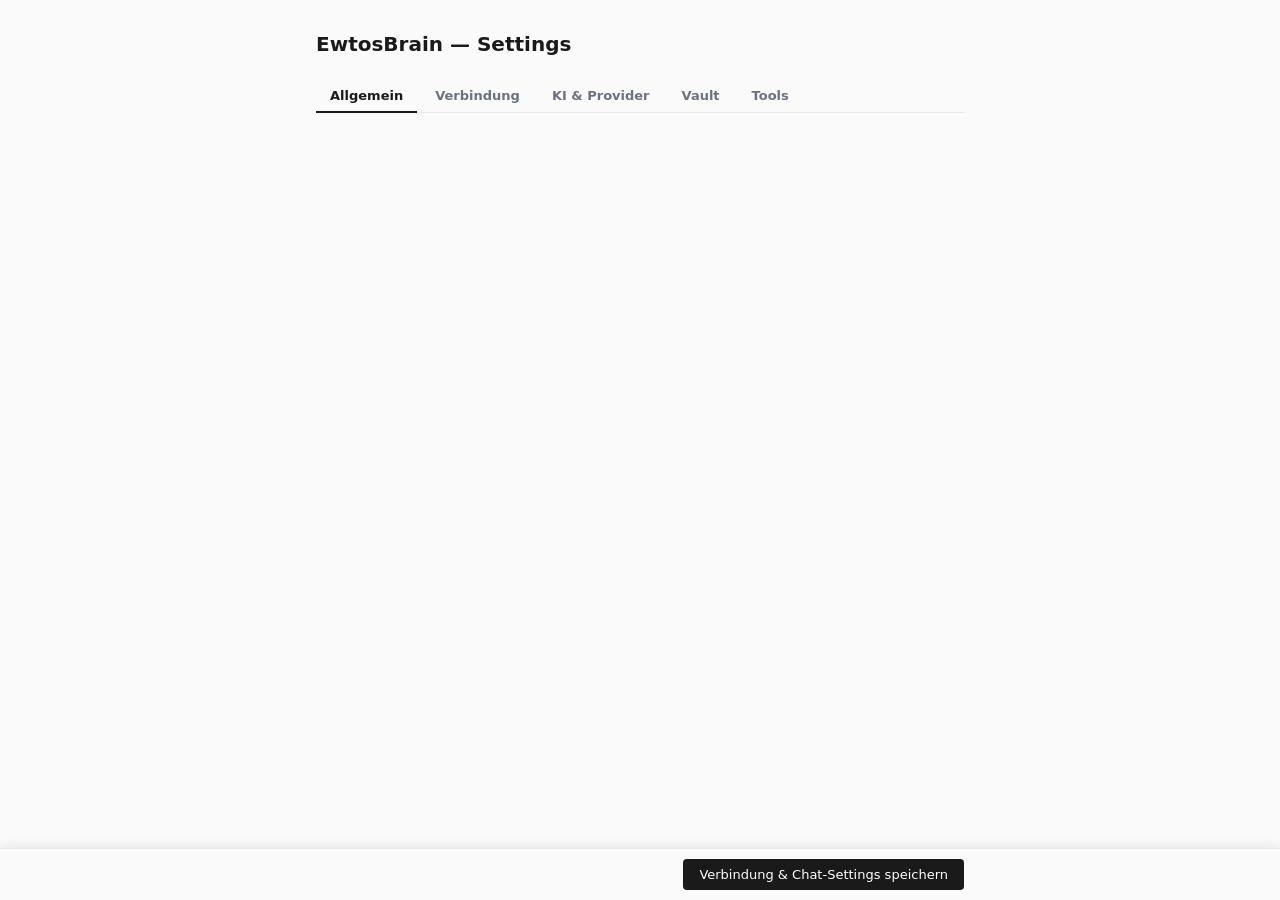
==== commit 30312f39: "feat: Multi-User-Auth (F0), Demo-Modus, Docker/Coolify-Deploy + Marktreife-Docs - F0 Auth: Login/JWT" ====
--- a/extension/options/options.html
+++ b/extension/options/options.html
@@ -10,7 +10,7 @@
       font-family: -apple-system, BlinkMacSystemFont, "Segoe UI", system-ui, sans-serif;
       max-width: 680px;
       margin: 32px auto;
-      padding: 0 16px 64px;
+      padding: 0 16px 88px;
       color: var(--text);
       background: var(--bg);
     }
@@ -51,6 +51,20 @@
     }
     .settings-section { display: none; }
     .settings-section.active { display: block; }
+    /* Sticky save bar — gilt für alle Tabs */
+    .settings-savebar {
+      position: fixed; left: 0; right: 0; bottom: 0; z-index: 50;
+      background: var(--bg); border-top: 1px solid var(--border);
+      box-shadow: 0 -2px 10px rgba(0,0,0,0.08);
+    }
+    .settings-savebar-inner {
+      max-width: 680px; margin: 0 auto; padding: 10px 16px;
+      display: flex; align-items: center; gap: 12px;
+    }
+    .savebar-spacer { flex: 1; }
+    .savebar-status { font-size: 12px; color: var(--text-muted); }
+    .savebar-status.dirty { color: #f59e0b; font-weight: 600; }
+    .settings-savebar #save { width: auto; margin: 0; }
     .settings-section + .settings-section { margin-top: 8px; }
     .field { margin-bottom: 18px; }
     label { display: block; font-weight: 600; font-size: 13px; margin-bottom: 4px; color: var(--text); }
@@ -256,10 +270,10 @@
 
 
   <section class="settings-section" data-tab="general">
-  <h2>Sprache / Language</h2>
-  <div class="field">
-    <label for="uiLanguage">UI-Sprache / Language</label>
-    <div class="hint">Sprache für alle Labels, Buttons und Meldungen. Die KI antwortet in der gleichen Sprache.</div>
+  <h2 data-i18n="options.section_language">Sprache / Language</h2>
+  <div class="field">
+    <label for="uiLanguage" data-i18n="options.language_label">UI-Sprache / Language</label>
+    <div class="hint" data-i18n="options.language_hint">Sprache für alle Labels, Buttons und Meldungen. Die KI antwortet in der gleichen Sprache.</div>
     <select id="uiLanguage">
       <option value="en">English</option>
       <option value="de">Deutsch</option>
@@ -273,8 +287,8 @@
   <h2 data-i18n="options.section_connection">Connection</h2>
 
   <div class="field">
-    <label for="serverUrl">Server WebSocket URL</label>
-    <div class="hint">Standard: <code>ws://localhost:9988/ws</code></div>
+    <label for="serverUrl" data-i18n="options.server_url_label">Server WebSocket URL</label>
+    <div class="hint" data-i18n-html="options.server_url_hint">Standard: <code>ws://localhost:9988/ws</code></div>
     <input id="serverUrl" type="text" placeholder="ws://localhost:9988/ws" />
   </div>
 
@@ -283,61 +297,60 @@
   <h2 data-i18n="options.section_notes">Note-Taker</h2>
 
   <div class="field">
-    <label for="notesPath">Notizen-Pfad (Scratchpad)</label>
-    <div class="hint">Wo der globale Scratchpad lebt. Server-seitige Einstellung.</div>
-    <input id="notesPath" type="text" placeholder="z.B. E:\Coding_Kurse\Obsidian\...\notes" />
+    <label for="notesPath" data-i18n="options.notes_path_label">Notizen-Pfad (Scratchpad)</label>
+    <div class="hint" data-i18n="options.notes_path_hint">Wo der globale Scratchpad lebt. Server-seitige Einstellung.</div>
+    <input id="notesPath" type="text" data-i18n-placeholder="options.notes_path_placeholder" placeholder="z.B. E:\Coding_Kurse\Obsidian\...\notes" />
   </div>
 
   </section>
   <section class="settings-section" data-tab="ai">
   <h2 data-i18n="options.section_external">External Services</h2>
-  <div class="hint" style="margin-bottom: 12px;">
+  <div class="hint" style="margin-bottom: 12px;" data-i18n-html="options.external_hint">
     API-Keys für externe Dienste. Werden serverseitig in <code>server/.env</code> oder <code>settings.json</code> gespeichert (Env hat Vorrang).
   </div>
 
   <div class="field external-service-card">
-    <label for="geminiApiKey">Google Gemini API-Key</label>
+    <label for="geminiApiKey" data-i18n="options.gemini_key_label">Google Gemini API-Key</label>
     <div class="hint">
-      Wird vom Image-Generator (Nano Banana) und später vom Briefing-Tool genutzt. Key holen unter
-      <code>aistudio.google.com/apikey</code>. <span id="geminiApiKeyStatus" style="font-weight: 600;"></span>
+      <span data-i18n-html="options.gemini_key_hint">Wird vom Image-Generator (Nano Banana) und später vom Briefing-Tool genutzt. Key holen unter <code>aistudio.google.com/apikey</code>.</span>
+      <span id="geminiApiKeyStatus" style="font-weight: 600;"></span>
     </div>
     <input id="geminiApiKey" type="password" placeholder="AIza..." autocomplete="off" />
   </div>
 
   <div class="field external-service-card">
-    <label for="youtubeApiKey">YouTube Data API v3 Key</label>
+    <label for="youtubeApiKey" data-i18n="options.youtube_key_label">YouTube Data API v3 Key</label>
     <div class="hint">
-      Für Briefing-Quellen <code>youtube_trending</code>, <code>competitor_videos</code>, <code>playlist_trending</code>.
-      Default-Quota 10k Units/Tag (~80 Briefings). Key holen unter <code>console.cloud.google.com</code>.
+      <span data-i18n-html="options.youtube_key_hint">Für Briefing-Quellen <code>youtube_trending</code>, <code>competitor_videos</code>, <code>playlist_trending</code>. Default-Quota 10k Units/Tag (~80 Briefings). Key holen unter <code>console.cloud.google.com</code>.</span>
       <span id="youtubeApiKeyStatus" style="font-weight: 600;"></span>
     </div>
     <input id="youtubeApiKey" type="password" placeholder="AIza..." autocomplete="off" />
   </div>
 
   <div class="field external-service-card">
-    <label for="setupAgentProvider">Setup-Agent — eigenes Modell (optional)</label>
-    <div class="hint">
+    <label for="setupAgentProvider" data-i18n="options.setup_agent_label">Setup-Agent — eigenes Modell (optional)</label>
+    <div class="hint" data-i18n="options.setup_agent_hint">
       Wenn leer, wird der gleiche Provider wie für Vault-Chat verwendet. Nur ändern wenn du den Setup-Agenten
       mit einem stärkeren/günstigeren Modell laufen lassen willst.
     </div>
     <select id="setupAgentProvider" style="margin-bottom: 6px;">
-      <option value="">(gleich wie Vault-Chat)</option>
-      <option value="anthropic">Anthropic (Claude)</option>
-      <option value="openai">OpenAI (GPT)</option>
-      <option value="ollama">Ollama (lokal)</option>
-      <option value="mistral">Mistral</option>
-      <option value="openrouter">OpenRouter (beliebiges Modell)</option>
-    </select>
-    <input id="setupAgentModel" type="text" placeholder="z.B. claude-opus-4-7 oder anthropic/claude-sonnet-4.6" autocomplete="off" />
-  </div>
-
-  <div class="field external-service-card">
-    <label for="imageGenModel">Image-Generator Default-Modell</label>
-    <div class="hint">Welches Gemini-Modell der Image-Generator beim Start vorschlägt. In der Tool-UI weiter umschaltbar.</div>
+      <option value="" data-i18n="options.setup_agent_same">(gleich wie Vault-Chat)</option>
+      <option value="anthropic" data-i18n="options.provider_anthropic">Anthropic (Claude)</option>
+      <option value="openai" data-i18n="options.provider_openai">OpenAI (GPT)</option>
+      <option value="ollama" data-i18n="options.provider_ollama">Ollama (lokal)</option>
+      <option value="mistral" data-i18n="options.provider_mistral">Mistral</option>
+      <option value="openrouter" data-i18n="options.provider_openrouter">OpenRouter (beliebiges Modell)</option>
+    </select>
+    <input id="setupAgentModel" type="text" data-i18n-placeholder="options.setup_agent_model_placeholder" placeholder="z.B. claude-opus-4-7 oder anthropic/claude-sonnet-4.6" autocomplete="off" />
+  </div>
+
+  <div class="field external-service-card">
+    <label for="imageGenModel" data-i18n="options.image_gen_model_label">Image-Generator Default-Modell</label>
+    <div class="hint" data-i18n="options.image_gen_model_hint">Welches Gemini-Modell der Image-Generator beim Start vorschlägt. In der Tool-UI weiter umschaltbar.</div>
     <select id="imageGenModel">
-      <option value="gemini-2.5-flash-image">Nano Banana (2.5 Flash) — schnell, ~0.039$/Bild</option>
-      <option value="gemini-3.1-flash-image-preview">Nano Banana 2 (3.1 Flash) — bessere Qualität</option>
-      <option value="gemini-3-pro-image-preview">Nano Banana Pro (3 Pro) — 4K</option>
+      <option value="gemini-2.5-flash-image" data-i18n="options.image_gen_opt_flash">Nano Banana (2.5 Flash) — schnell, ~0.039$/Bild</option>
+      <option value="gemini-3.1-flash-image-preview" data-i18n="options.image_gen_opt_flash2">Nano Banana 2 (3.1 Flash) — bessere Qualität</option>
+      <option value="gemini-3-pro-image-preview" data-i18n="options.image_gen_opt_pro">Nano Banana Pro (3 Pro) — 4K</option>
     </select>
   </div>
 
@@ -346,19 +359,19 @@
   <h2 data-i18n="options.section_chat">Chat — LLM Provider</h2>
 
   <div class="field">
-    <label for="llmProvider">Provider</label>
-    <div class="hint">Wer beantwortet Chat-Fragen + schreibt Summaries. Anthropic ist Default.</div>
+    <label for="llmProvider" data-i18n="options.provider_label">Provider</label>
+    <div class="hint" data-i18n="options.provider_hint">Wer beantwortet Chat-Fragen + schreibt Summaries. Anthropic ist Default.</div>
     <select id="llmProvider">
-      <option value="anthropic">Anthropic (Claude)</option>
-      <option value="openai">OpenAI (GPT) — Backend Stufe 4</option>
-      <option value="ollama">Ollama (lokal, DSGVO) — Backend Stufe 5</option>
-      <option value="mistral">Mistral — Backend Stufe 6</option>
-      <option value="openrouter">OpenRouter (beliebiges Modell)</option>
-    </select>
-  </div>
-
-  <div class="field">
-    <label for="llmModel">Modell</label>
+      <option value="anthropic" data-i18n="options.provider_anthropic">Anthropic (Claude)</option>
+      <option value="openai" data-i18n="options.provider_openai">OpenAI (GPT)</option>
+      <option value="ollama" data-i18n="options.provider_ollama">Ollama (lokal, DSGVO)</option>
+      <option value="mistral" data-i18n="options.provider_mistral">Mistral</option>
+      <option value="openrouter" data-i18n="options.provider_openrouter">OpenRouter (beliebiges Modell)</option>
+    </select>
+  </div>
+
+  <div class="field">
+    <label for="llmModel" data-i18n="options.model_label">Modell</label>
     <div class="hint" id="llmModelHint">Modelle: claude-opus-4-7 / claude-sonnet-4-6 / claude-haiku-4-5</div>
     <input id="llmModel" type="text" placeholder="claude-opus-4-7" autocomplete="off" list="llmModelList" />
     <datalist id="llmModelList">
@@ -368,112 +381,132 @@
     </datalist>
   </div>
 
+  <div class="field">
+    <h3 style="margin:18px 0 4px;">Sensible Dateien (DSGVO / Firmengeheimnisse)</h3>
+    <div class="hint">Dateien mit Frontmatter <code>sensibel: true</code> dürfen nur an das hier gewählte LLM gehen. Ist ein anderes LLM aktiv, wird der Chat mit dieser Datei blockiert. Leer = sensible Dateien sind komplett gesperrt. Empfehlung: lokales Ollama oder ein selbstgehostetes Modell.</div>
+    <label for="sensitiveLlmProvider">Erlaubter Provider</label>
+    <select id="sensitiveLlmProvider">
+      <option value="">— keiner (sensible Dateien gesperrt)</option>
+      <option value="anthropic">Anthropic (Claude)</option>
+      <option value="openai">OpenAI (GPT)</option>
+      <option value="ollama">Ollama (lokal, DSGVO)</option>
+      <option value="mistral">Mistral</option>
+      <option value="openrouter">OpenRouter</option>
+    </select>
+  </div>
+
+  <div class="field">
+    <label for="sensitiveLlmModel">Erlaubtes Modell (optional)</label>
+    <div class="hint">Leer = jedes Modell dieses Providers ist erlaubt. Gesetzt = nur exakt dieses Modell (muss dem aktiven Modell entsprechen).</div>
+    <input id="sensitiveLlmModel" type="text" placeholder="z.B. llama3.1:8b" autocomplete="off" />
+  </div>
+
   <div class="field provider-field" data-provider="anthropic">
-    <label for="anthropicApiKey">Anthropic API-Key</label>
-    <div class="hint">Wird serverseitig gespeichert (nicht in der Extension). <span id="anthropicApiKeyStatus" style="font-weight: 600;"></span></div>
+    <label for="anthropicApiKey" data-i18n="options.anthropic_key_label">Anthropic API-Key</label>
+    <div class="hint"><span data-i18n="options.anthropic_key_hint">Wird serverseitig gespeichert (nicht in der Extension).</span> <span id="anthropicApiKeyStatus" style="font-weight: 600;"></span></div>
     <input id="anthropicApiKey" type="password" placeholder="sk-ant-..." autocomplete="off" />
   </div>
 
   <div class="field provider-field hidden" data-provider="openai">
-    <label for="openaiApiKey">OpenAI API-Key</label>
-    <div class="hint">Wird serverseitig gespeichert. <span id="openaiApiKeyStatus" style="font-weight: 600;"></span></div>
+    <label for="openaiApiKey" data-i18n="options.openai_key_label">OpenAI API-Key</label>
+    <div class="hint"><span data-i18n="options.openai_key_hint">Wird serverseitig gespeichert.</span> <span id="openaiApiKeyStatus" style="font-weight: 600;"></span></div>
     <input id="openaiApiKey" type="password" placeholder="sk-..." autocomplete="off" />
   </div>
 
   <div class="field provider-field hidden" data-provider="ollama">
-    <label for="ollamaBaseUrl">Ollama Base-URL</label>
-    <div class="hint">Standard lokal: <code>http://localhost:11434</code>. Ollama muss separat installiert + gestartet sein (<code>ollama serve</code>).</div>
+    <label for="ollamaBaseUrl" data-i18n="options.ollama_url_label">Ollama Base-URL</label>
+    <div class="hint" data-i18n-html="options.ollama_url_hint">Standard lokal: <code>http://localhost:11434</code>. Ollama muss separat installiert + gestartet sein (<code>ollama serve</code>).</div>
     <input id="ollamaBaseUrl" type="text" placeholder="http://localhost:11434" autocomplete="off" />
   </div>
 
   <div class="field provider-field hidden" data-provider="mistral">
-    <label for="mistralApiKey">Mistral API-Key</label>
-    <div class="hint">Wird serverseitig gespeichert. <span id="mistralApiKeyStatus" style="font-weight: 600;"></span></div>
+    <label for="mistralApiKey" data-i18n="options.mistral_key_label">Mistral API-Key</label>
+    <div class="hint"><span data-i18n="options.mistral_key_hint">Wird serverseitig gespeichert.</span> <span id="mistralApiKeyStatus" style="font-weight: 600;"></span></div>
     <input id="mistralApiKey" type="password" placeholder="..." autocomplete="off" />
   </div>
 
   <div class="field provider-field hidden" data-provider="openrouter">
-    <label for="openrouterApiKey">OpenRouter API-Key</label>
-    <div class="hint">Wird serverseitig gespeichert. Modell oben frei wählbar (Slug, z.B. <code>anthropic/claude-sonnet-4.6</code>, <code>openai/gpt-4o</code>, <code>google/gemini-2.0-flash</code>). <span id="openrouterApiKeyStatus" style="font-weight: 600;"></span></div>
+    <label for="openrouterApiKey" data-i18n="options.openrouter_key_label">OpenRouter API-Key</label>
+    <div class="hint"><span data-i18n-html="options.openrouter_key_hint">Wird serverseitig gespeichert. Modell oben frei wählbar (Slug, z.B. <code>anthropic/claude-sonnet-4.6</code>, <code>openai/gpt-4o</code>).</span> <span id="openrouterApiKeyStatus" style="font-weight: 600;"></span></div>
     <input id="openrouterApiKey" type="password" placeholder="sk-or-..." autocomplete="off" />
   </div>
 
   <div class="field provider-field hidden" data-provider="openrouter">
-    <label for="openrouterBaseUrl">OpenRouter Base-URL (optional)</label>
-    <div class="hint">Standard: <code>https://openrouter.ai/api/v1</code>. Nur ändern bei Proxy/Self-Host.</div>
+    <label for="openrouterBaseUrl" data-i18n="options.openrouter_url_label">OpenRouter Base-URL (optional)</label>
+    <div class="hint" data-i18n-html="options.openrouter_url_hint">Standard: <code>https://openrouter.ai/api/v1</code>. Nur ändern bei Proxy/Self-Host.</div>
     <input id="openrouterBaseUrl" type="text" placeholder="https://openrouter.ai/api/v1" autocomplete="off" />
   </div>
 
   <div class="field">
-    <label for="maxUserTurns">Max Verlauf (Nachrichten-Paare)</label>
-    <div class="hint">Wieviele User-Assistant-Paare im Verlauf bleiben. Default: 20.</div>
+    <label for="maxUserTurns" data-i18n="options.max_turns_label">Max Verlauf (Nachrichten-Paare)</label>
+    <div class="hint" data-i18n="options.max_turns_hint">Wieviele User-Assistant-Paare im Verlauf bleiben. Default: 20.</div>
     <input id="maxUserTurns" type="number" min="1" max="100" placeholder="20" />
   </div>
 
   <div class="field">
-    <label for="chatHeavyOpsMode">Aktionen im Chat</label>
-    <div class="hint">Steuert, wie der Sidepanel-Chat teure Aktionen (Ingest/Kuratierung, Zusammenfassungen) behandelt. Mechanisches (Transkript ziehen, Datei schreiben) läuft immer.</div>
+    <label for="chatHeavyOpsMode" data-i18n="options.heavy_ops_label">Aktionen im Chat</label>
+    <div class="hint" data-i18n="options.heavy_ops_hint">Steuert, wie der Sidepanel-Chat teure Aktionen (Ingest/Kuratierung, Zusammenfassungen) behandelt. Mechanisches (Transkript ziehen, Datei schreiben) läuft immer.</div>
     <select id="chatHeavyOpsMode">
-      <option value="full">Vollmodus — alles im Chat ausführen (läuft über deinen LLM-Key)</option>
-      <option value="hint">Hinweis-Modus — vor teurer Kuratierung Kosten-Hinweis + Claude-Code-Empfehlung</option>
+      <option value="full" data-i18n="options.heavy_ops_full">Vollmodus — alles im Chat ausführen (läuft über deinen LLM-Key)</option>
+      <option value="hint" data-i18n="options.heavy_ops_hint_mode">Hinweis-Modus — vor teurer Kuratierung Kosten-Hinweis + Claude-Code-Empfehlung</option>
     </select>
   </div>
 
   <div class="field">
     <label for="chatShowSources" class="checkbox-row" style="display:flex;align-items:center;gap:8px;">
       <input id="chatShowSources" type="checkbox" />
-      <span>Quellen-Referenzen im Chat anzeigen</span>
+      <span data-i18n="options.show_sources_label">Quellen-Referenzen im Chat anzeigen</span>
     </label>
-    <div class="hint">Zeigt gelesene Vault-Dateien als klickbare Quellen-Links unter Chat-Antworten an.</div>
+    <div class="hint" data-i18n="options.show_sources_hint">Zeigt gelesene Vault-Dateien als klickbare Quellen-Links unter Chat-Antworten an.</div>
   </div>
 
   <div class="field">
     <label for="chatTtsEnabled" class="checkbox-row" style="display:flex;align-items:center;gap:8px;">
       <input id="chatTtsEnabled" type="checkbox" />
-      <span>Antworten vorlesen (🔊-Button an Chat-Antworten, via ElevenLabs)</span>
+      <span data-i18n="options.tts_label">Antworten vorlesen (🔊-Button an Chat-Antworten, via ElevenLabs)</span>
     </label>
-    <div class="hint">Aktiviert einen Vorlese-Button an den Chat-Antworten. Nutzt ElevenLabs (eigener Key, BYOK).</div>
-  </div>
-
-  <div class="field">
-    <label for="elevenlabsApiKey">ElevenLabs API-Key</label>
-    <div class="hint">Wird serverseitig gespeichert. Key: <code>elevenlabs.io/app/settings/api-keys</code>. <span id="elevenlabsApiKeyStatus" style="font-weight: 600;"></span></div>
+    <div class="hint" data-i18n="options.tts_hint">Aktiviert einen Vorlese-Button an den Chat-Antworten. Nutzt ElevenLabs (eigener Key, BYOK).</div>
+  </div>
+
+  <div class="field">
+    <label for="elevenlabsApiKey" data-i18n="options.elevenlabs_key_label">ElevenLabs API-Key</label>
+    <div class="hint"><span data-i18n-html="options.elevenlabs_key_hint">Wird serverseitig gespeichert. Key: <code>elevenlabs.io/app/settings/api-keys</code>.</span> <span id="elevenlabsApiKeyStatus" style="font-weight: 600;"></span></div>
     <input id="elevenlabsApiKey" type="password" placeholder="..." autocomplete="off" />
   </div>
 
   <div class="field">
-    <label for="elevenlabsVoiceId">ElevenLabs Voice-ID (optional)</label>
-    <div class="hint">Standard: Rachel (<code>21m00Tcm4TlvDq8ikWAM</code>). Eigene Voice-ID aus dem ElevenLabs-Dashboard.</div>
+    <label for="elevenlabsVoiceId" data-i18n="options.elevenlabs_voice_label">ElevenLabs Voice-ID (optional)</label>
+    <div class="hint" data-i18n-html="options.elevenlabs_voice_hint">Standard: Rachel (<code>21m00Tcm4TlvDq8ikWAM</code>). Eigene Voice-ID aus dem ElevenLabs-Dashboard.</div>
     <input id="elevenlabsVoiceId" type="text" placeholder="21m00Tcm4TlvDq8ikWAM" autocomplete="off" />
   </div>
 
   </section>
   <section class="settings-section" data-tab="tools">
   <h2 data-i18n="options.section_videobrain">video-brain &amp; License</h2>
-  <div class="hint" style="margin-bottom: 12px;">
+  <div class="hint" style="margin-bottom: 12px;" data-i18n="options.videobrain_hint">
     Spiegelt fertig analysierte Videos in deine eigene Supabase, damit die video-brain Mobile-App sie lesen kann.
     Jeder Kunde bringt sein eigenes Supabase-Projekt mit — deine Videodaten bleiben bei dir.
   </div>
 
   <div class="field external-service-card">
-    <label for="videoBrainSupabaseUrl">Supabase Projekt-URL</label>
-    <div class="hint">
+    <label for="videoBrainSupabaseUrl" data-i18n="options.supabase_url_label">Supabase Projekt-URL</label>
+    <div class="hint" data-i18n-html="options.supabase_url_hint">
       Z.B. <code>https://abcdefgh.supabase.co</code> — zu finden unter Project Settings → API.
     </div>
     <input id="videoBrainSupabaseUrl" type="url" placeholder="https://....supabase.co" autocomplete="off" />
   </div>
 
   <div class="field external-service-card">
-    <label for="videoBrainSupabaseAnonKey">Supabase anon key <span id="videoBrainSupabaseAnonKeyStatus" style="font-weight: 600;"></span></label>
-    <div class="hint">
+    <label for="videoBrainSupabaseAnonKey"><span data-i18n="options.supabase_anon_label">Supabase anon key</span> <span id="videoBrainSupabaseAnonKeyStatus" style="font-weight: 600;"></span></label>
+    <div class="hint" data-i18n="options.supabase_anon_hint">
       Öffentlicher Leseschlüssel — wird von der video-brain PWA genutzt. Project Settings → API → anon public.
     </div>
     <input id="videoBrainSupabaseAnonKey" type="password" placeholder="eyJ..." autocomplete="off" />
   </div>
 
   <div class="field external-service-card">
-    <label for="videoBrainSupabaseServiceKey">Supabase service_role key <span id="videoBrainSupabaseServiceKeyStatus" style="font-weight: 600;"></span></label>
-    <div class="hint">
+    <label for="videoBrainSupabaseServiceKey"><span data-i18n="options.supabase_service_label">Supabase service_role key</span> <span id="videoBrainSupabaseServiceKeyStatus" style="font-weight: 600;"></span></label>
+    <div class="hint" data-i18n="options.supabase_service_hint">
       Schreibschlüssel für den Sync (bypassed RLS). Wird serverseitig gespeichert, nie an die PWA weitergegeben.
       Project Settings → API → service_role secret.
     </div>
@@ -481,8 +514,8 @@
   </div>
 
   <div class="field external-service-card">
-    <label for="videoBrainSupabaseUserId">Auth User-UUID</label>
-    <div class="hint">
+    <label for="videoBrainSupabaseUserId" data-i18n="options.supabase_user_label">Auth User-UUID</label>
+    <div class="hint" data-i18n-html="options.supabase_user_hint">
       Die UUID des Supabase-Auth-Users der video-brain PWA nutzt (Authentication → Users).
       ewtos-brain setzt <code>user_id</code> auf diesen Wert, damit die PWA die Daten per RLS sehen kann.
     </div>
@@ -490,61 +523,58 @@
   </div>
 
   <div class="field external-service-card">
-    <label for="videoBrainLicenseKey">Lizenz-Key <span id="videoBrainLicenseApiKeyStatus" style="font-weight: 600;"></span></label>
-    <div class="hint">
+    <label for="videoBrainLicenseKey"><span data-i18n="options.license_label">Lizenz-Key</span> <span id="videoBrainLicenseApiKeyStatus" style="font-weight: 600;"></span></label>
+    <div class="hint" data-i18n="options.license_hint">
       Von ewtos.com ausgestellter Lizenz-Key für video-brain. Wird vor jedem Sync gegen die zentrale Lizenzdatenbank geprüft.
     </div>
     <input id="videoBrainLicenseKey" type="password" placeholder="vb_..." autocomplete="off" />
   </div>
 
   <div class="field external-service-card">
-    <label>video-brain PWA verbinden</label>
-    <div class="hint">QR-Code mit der video-brain App scannen — alle Einstellungen werden automatisch übernommen. Zuerst oben speichern.</div>
-    <button id="generateVideoBrainQrBtn" type="button">QR-Code generieren</button>
+    <label data-i18n="options.qr_btn_label">video-brain PWA verbinden</label>
+    <div class="hint" data-i18n="options.qr_btn_hint">QR-Code mit der video-brain App scannen — alle Einstellungen werden automatisch übernommen. Zuerst oben speichern.</div>
+    <button id="generateVideoBrainQrBtn" type="button" data-i18n="options.qr_generate">QR-Code generieren</button>
     <div id="videoBrainQrContainer" style="margin-top:12px; display:none; text-align:center;">
       <div id="videoBrainQrCanvas"></div>
       <div class="hint" style="margin-top:6px; word-break:break-all;" id="videoBrainQrHint"></div>
     </div>
   </div>
 
-  <button id="save" type="button">Verbindung &amp; Chat-Settings speichern</button>
-  <span id="saved" class="saved" hidden></span>
-
   </section>
   <section class="settings-section" data-tab="tools">
   <h2 data-i18n="options.section_briefing">Good Morning Briefing</h2>
-  <div class="hint" style="margin-bottom: 12px;">Konfiguriere welche Inhalte dein tägliches Briefing enthält.</div>
+  <div class="hint" style="margin-bottom: 12px;" data-i18n="options.briefing_hint">Konfiguriere welche Inhalte dein tägliches Briefing enthält.</div>
 
   <div id="briefing-profiles-list"></div>
 
   <div id="briefing-new-form" style="display:none; border: 1px dashed var(--border-input); border-radius: 6px; padding: 14px; margin-top: 12px; background: var(--bg);">
     <div class="field">
-      <label for="briefing-new-name">Profil-Name</label>
-      <input type="text" id="briefing-new-name" placeholder="z.B. Morgen-Briefing">
+      <label for="briefing-new-name" data-i18n="options.briefing_profile_name">Profil-Name</label>
+      <input type="text" id="briefing-new-name" data-i18n-placeholder="options.briefing_name_placeholder" placeholder="z.B. Morgen-Briefing">
     </div>
     <div class="field">
-      <label>Bausteine <span class="hint" style="display:inline; font-weight:normal;">(Reihenfolge = Anzeige-Reihenfolge im Briefing)</span></label>
+      <label><span data-i18n="options.briefing_blocks_label">Bausteine</span> <span class="hint" style="display:inline; font-weight:normal;" data-i18n="options.briefing_order_hint">(Reihenfolge = Anzeige-Reihenfolge im Briefing)</span></label>
       <div id="briefing-blocks-list" style="display:flex; flex-direction:column; gap:6px; margin-top:6px;"></div>
       <div id="briefing-add-row" style="display:flex; gap:6px; margin-top:8px;">
         <select id="briefing-source-picker" style="flex:1;"></select>
-        <button type="button" id="briefing-add-source" class="secondary">+ hinzufügen</button>
+        <button type="button" id="briefing-add-source" class="secondary" data-i18n="options.briefing_add_source">+ hinzufügen</button>
       </div>
     </div>
     <div class="vault-actions">
-      <button type="button" id="briefing-save-new">Profil speichern</button>
-      <button type="button" id="briefing-cancel-new" class="secondary">Abbrechen</button>
-    </div>
-  </div>
-
-  <button type="button" id="briefing-add-btn" class="secondary" style="margin-top: 12px;">+ Neues Profil</button>
+      <button type="button" id="briefing-save-new" data-i18n="options.briefing_save">Profil speichern</button>
+      <button type="button" id="briefing-cancel-new" class="secondary" data-i18n="options.briefing_cancel">Abbrechen</button>
+    </div>
+  </div>
+
+  <button type="button" id="briefing-add-btn" class="secondary" style="margin-top: 12px;" data-i18n="options.briefing_add_btn">+ Neues Profil</button>
 
   </section>
   <section class="settings-section" data-tab="general">
   <h2 data-i18n="options.section_appearance">Appearance</h2>
 
   <div class="field">
-    <label>Farb-Theme</label>
-    <div class="hint">Dark Mode per ☀/☽-Knopf im Sidepanel-Header umschalten.</div>
+    <label data-i18n="options.theme_label">Farb-Theme</label>
+    <div class="hint" data-i18n="options.theme_hint">Dark Mode per ☀/☽-Knopf im Sidepanel-Header umschalten.</div>
     <div class="theme-previews">
       <button type="button" class="theme-swatch swatch-neutral" data-theme="neutral">
         <span class="dot dot-neutral"></span> Neutral
@@ -568,29 +598,29 @@
   <div class="field">
     <label style="display:flex;align-items:center;gap:8px;cursor:pointer;">
       <input id="showQuickRow" type="checkbox" />
-      <span>Favoriten-Leiste im Sidepanel anzeigen</span>
+      <span data-i18n="options.favbar_label">Favoriten-Leiste im Sidepanel anzeigen</span>
     </label>
-    <div class="hint">Zeigt oben in der "Alles"-Ansicht eine Leiste mit deinen Quick-Slots. Standardmäßig aus — auch über das ⭐-Icon in der Seitenleiste umschaltbar.</div>
-  </div>
-
-  <div class="field">
-    <label for="uiIconScale">Icon-Größe (Tool-Liste)</label>
+    <div class="hint" data-i18n="options.favbar_hint">Zeigt oben in der "Alles"-Ansicht eine Leiste mit deinen Quick-Slots. Standardmäßig aus — auch über das ⭐-Icon in der Seitenleiste umschaltbar.</div>
+  </div>
+
+  <div class="field">
+    <label for="uiIconScale" data-i18n="options.icon_scale_label">Icon-Größe (Tool-Liste)</label>
     <select id="uiIconScale">
-      <option value="1">Klein</option>
-      <option value="1.15">Mittel</option>
-      <option value="1.35">Groß</option>
-    </select>
-    <div class="hint">Größe der Icons in der Tool-Liste des Sidepanels.</div>
-  </div>
-
-  <div class="field">
-    <label for="uiFontScale">Schriftgröße (Tool-Liste)</label>
+      <option value="1" data-i18n="options.size_small">Klein</option>
+      <option value="1.15" data-i18n="options.size_medium">Mittel</option>
+      <option value="1.35" data-i18n="options.size_large">Groß</option>
+    </select>
+    <div class="hint" data-i18n="options.icon_scale_hint">Größe der Icons in der Tool-Liste des Sidepanels.</div>
+  </div>
+
+  <div class="field">
+    <label for="uiFontScale" data-i18n="options.font_scale_label">Schriftgröße (Tool-Liste)</label>
     <select id="uiFontScale">
-      <option value="0.9">Klein</option>
-      <option value="1">Mittel</option>
-      <option value="1.15">Groß</option>
-    </select>
-    <div class="hint">Größe der Schrift in der Tool-Liste des Sidepanels.</div>
+      <option value="0.9" data-i18n="options.size_small">Klein</option>
+      <option value="1" data-i18n="options.size_medium">Mittel</option>
+      <option value="1.15" data-i18n="options.size_large">Groß</option>
+    </select>
+    <div class="hint" data-i18n="options.font_scale_hint">Größe der Schrift in der Tool-Liste des Sidepanels.</div>
   </div>
 
   </section>
@@ -600,50 +630,59 @@
   <div class="field">
     <label style="display:flex;align-items:center;gap:8px;cursor:pointer;">
       <input id="explorerShowHidden" type="checkbox" />
-      <span>Versteckte Dateien und Ordner anzeigen</span>
+      <span data-i18n="options.show_hidden_label">Versteckte Dateien und Ordner anzeigen</span>
     </label>
-    <div class="hint">Zeigt im Vault-Explorer auch Einträge mit Punkt am Anfang (z.B. <code>.obsidian</code>, <code>.claude</code>). Standardmäßig aus. Greift beim nächsten Öffnen des Explorers.</div>
+    <div class="hint" data-i18n-html="options.show_hidden_hint">Zeigt im Vault-Explorer auch Einträge mit Punkt am Anfang (z.B. <code>.obsidian</code>, <code>.claude</code>). Standardmäßig aus. Greift beim nächsten Öffnen des Explorers.</div>
   </div>
 
   <div class="field">
     <label style="display:flex;align-items:center;gap:8px;cursor:pointer;">
       <input id="explorerAllowDelete" type="checkbox" />
-      <span>Löschen im Explorer erlauben</span>
+      <span data-i18n="options.allow_delete_label">Löschen im Explorer erlauben</span>
     </label>
-    <div class="hint">Blendet Lösch-Buttons im Vault-Explorer ein (Dateien + leere Ordner). Wirkt nur, wenn beim jeweiligen Vault die Berechtigung <code>write_files</code> aktiv ist.</div>
+    <div class="hint" data-i18n-html="options.allow_delete_hint">Blendet Lösch-Buttons im Vault-Explorer ein (Dateien + leere Ordner). Wirkt nur, wenn beim jeweiligen Vault die Berechtigung <code>write_files</code> aktiv ist.</div>
   </div>
 
   </section>
   <section class="settings-section" data-tab="vault">
   <h2 data-i18n="options.section_vaults">Connected Vaults</h2>
-  <div class="hint" style="margin-bottom: 12px;">
+  <div class="hint" style="margin-bottom: 12px;" data-i18n-html="options.vaults_hint">
     Jeder Vault ist ein Ordner mit <code>.md</code>-Dateien (Karpathy-Style). Pro Vault eigener System-Prompt + eigener Chat-Verlauf. Im Side-Panel wechselst du zwischen den Vaults.
   </div>
 
   <div id="vaults-container"></div>
 
-  <button id="add-vault-toggle" type="button" class="secondary">+ Neuen Vault hinzufügen</button>
+  <button id="add-vault-toggle" type="button" class="secondary" data-i18n="options.add_vault">+ Neuen Vault hinzufügen</button>
 
   </section>
   <section class="settings-section" data-tab="vault">
   <h2 data-i18n="options.section_blueprints">Blueprints</h2>
-  <div class="hint" style="margin-bottom: 12px;">
+  <div class="hint" style="margin-bottom: 12px;" data-i18n="options.blueprints_hint">
     Vault-Vorlagen. Built-in liefert EwtosBrain mit; importierte Blueprints kommen von dir oder Premium-Quellen.
   </div>
 
   <div id="blueprint-list"></div>
 
   <div style="border: 1px dashed var(--border-input); border-radius: 6px; padding: 14px; margin-top: 12px; background: var(--bg);">
-    <label for="blueprint-import-file" style="display: block; margin-bottom: 6px;">Blueprint importieren</label>
-    <div class="hint" style="margin-bottom: 8px;">JSON-Datei mit Blueprint-Struktur. Unsignierte Blueprints werden vor dem Import angefragt.</div>
+    <label for="blueprint-import-file" style="display: block; margin-bottom: 6px;" data-i18n="options.blueprint_import_label">Blueprint importieren</label>
+    <div class="hint" style="margin-bottom: 8px;" data-i18n="options.blueprint_import_hint">JSON-Datei mit Blueprint-Struktur. Unsignierte Blueprints werden vor dem Import angefragt.</div>
     <div style="display: flex; gap: 8px; align-items: center; flex-wrap: wrap;">
       <input type="file" id="blueprint-import-file" accept="application/json" style="flex: 1; min-width: 200px;">
-      <button type="button" id="btn-blueprint-import">Importieren</button>
+      <button type="button" id="btn-blueprint-import" data-i18n="options.blueprint_import_btn">Importieren</button>
     </div>
     <div id="blueprint-import-status" class="vault-status" style="margin-top: 8px;"></div>
   </div>
 
   </section>
+  <div class="settings-savebar" id="settingsSavebar">
+    <div class="settings-savebar-inner">
+      <span id="savebarStatus" class="savebar-status"></span>
+      <span class="savebar-spacer"></span>
+      <span id="saved" class="saved" hidden></span>
+      <button id="save" type="button" data-i18n="options.save_btn">Verbindung &amp; Chat-Settings speichern</button>
+    </div>
+  </div>
+
   <script src="../lib/qrcode.min.js"></script>
   <script src="options.js" type="module"></script>
 </body>
